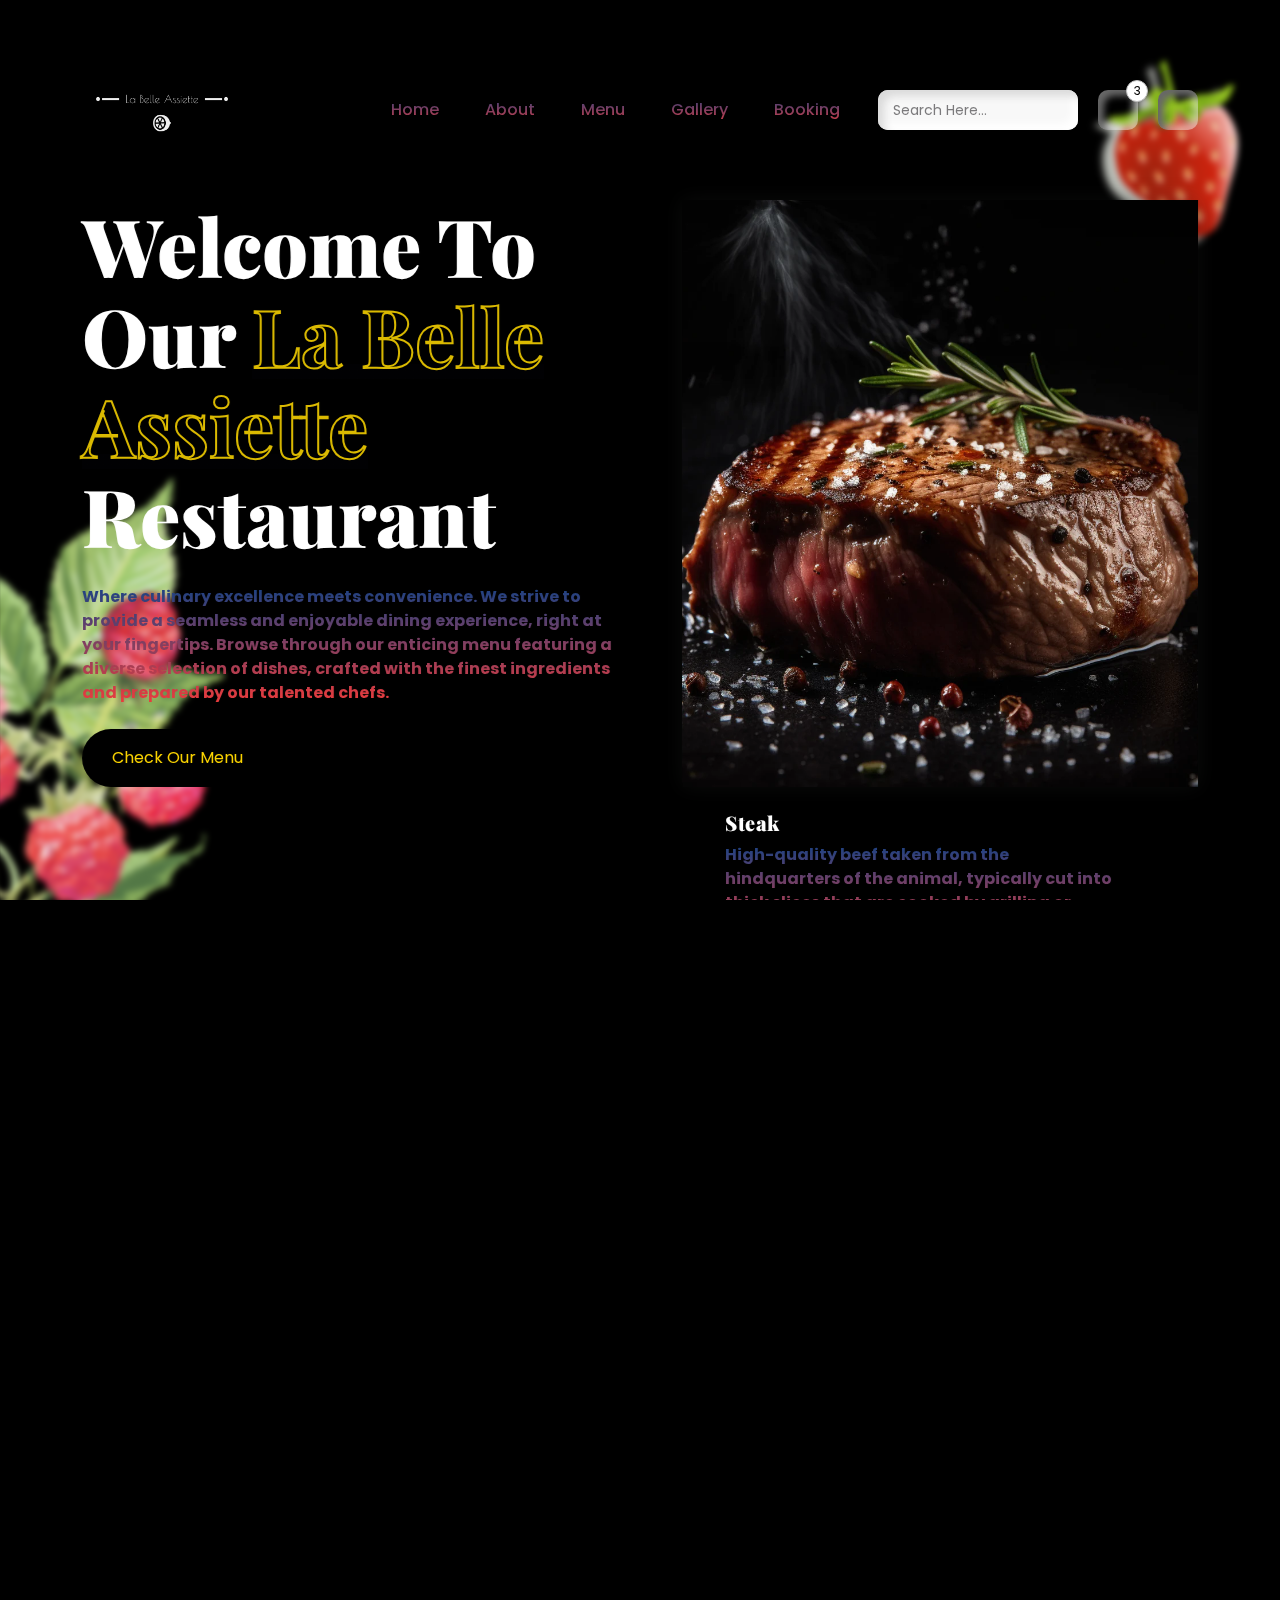
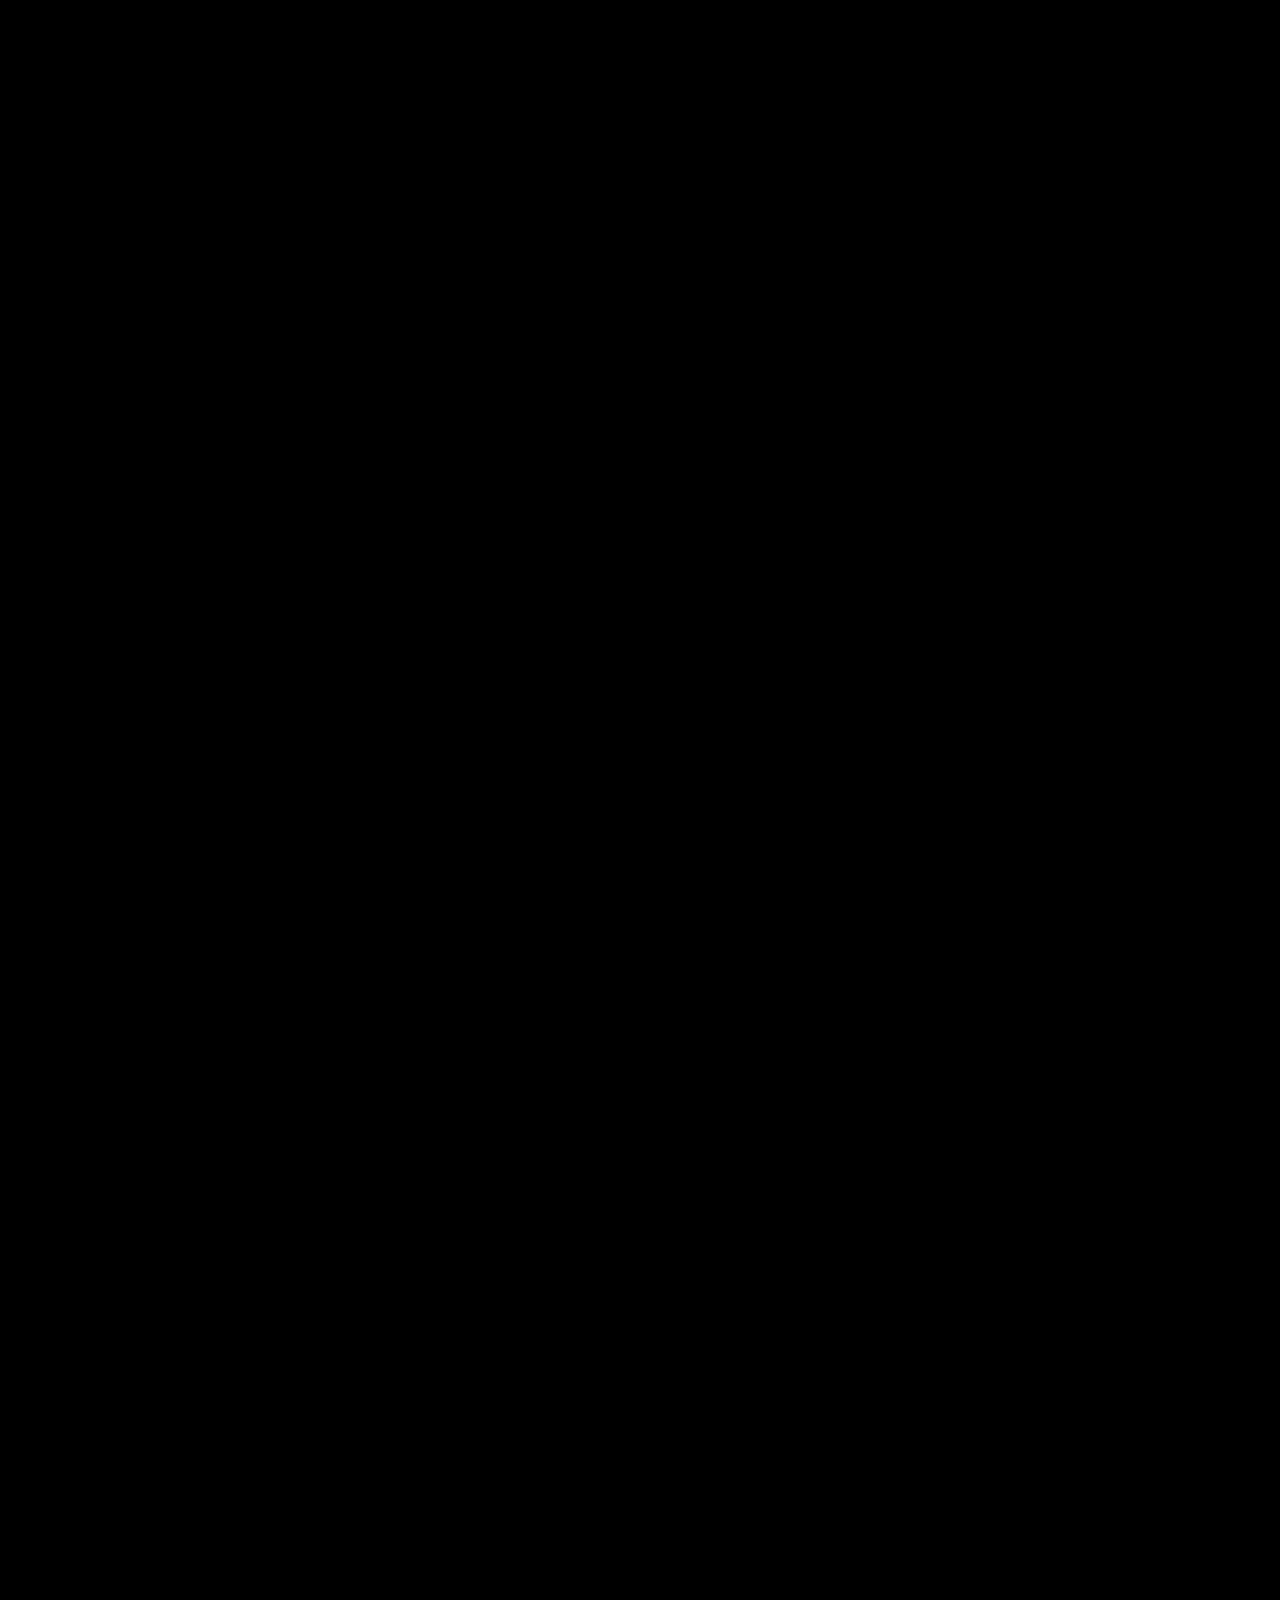
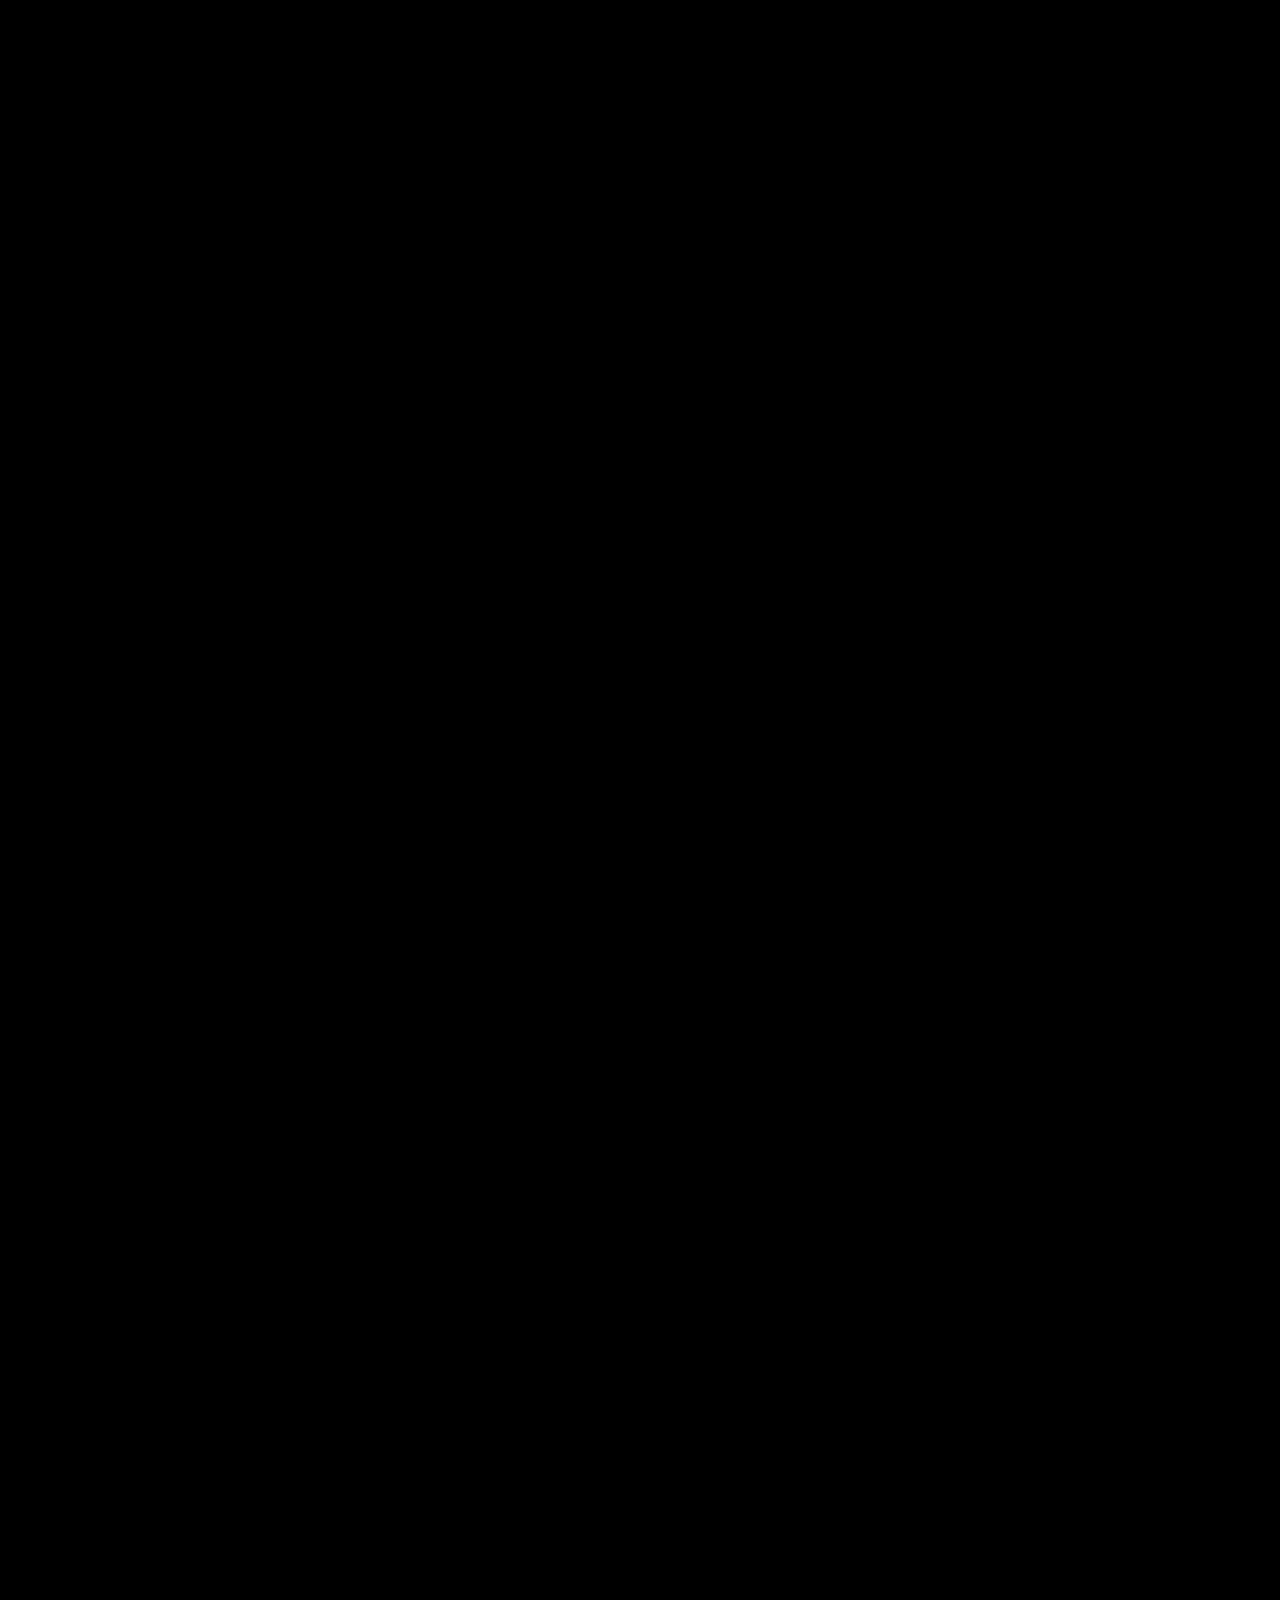
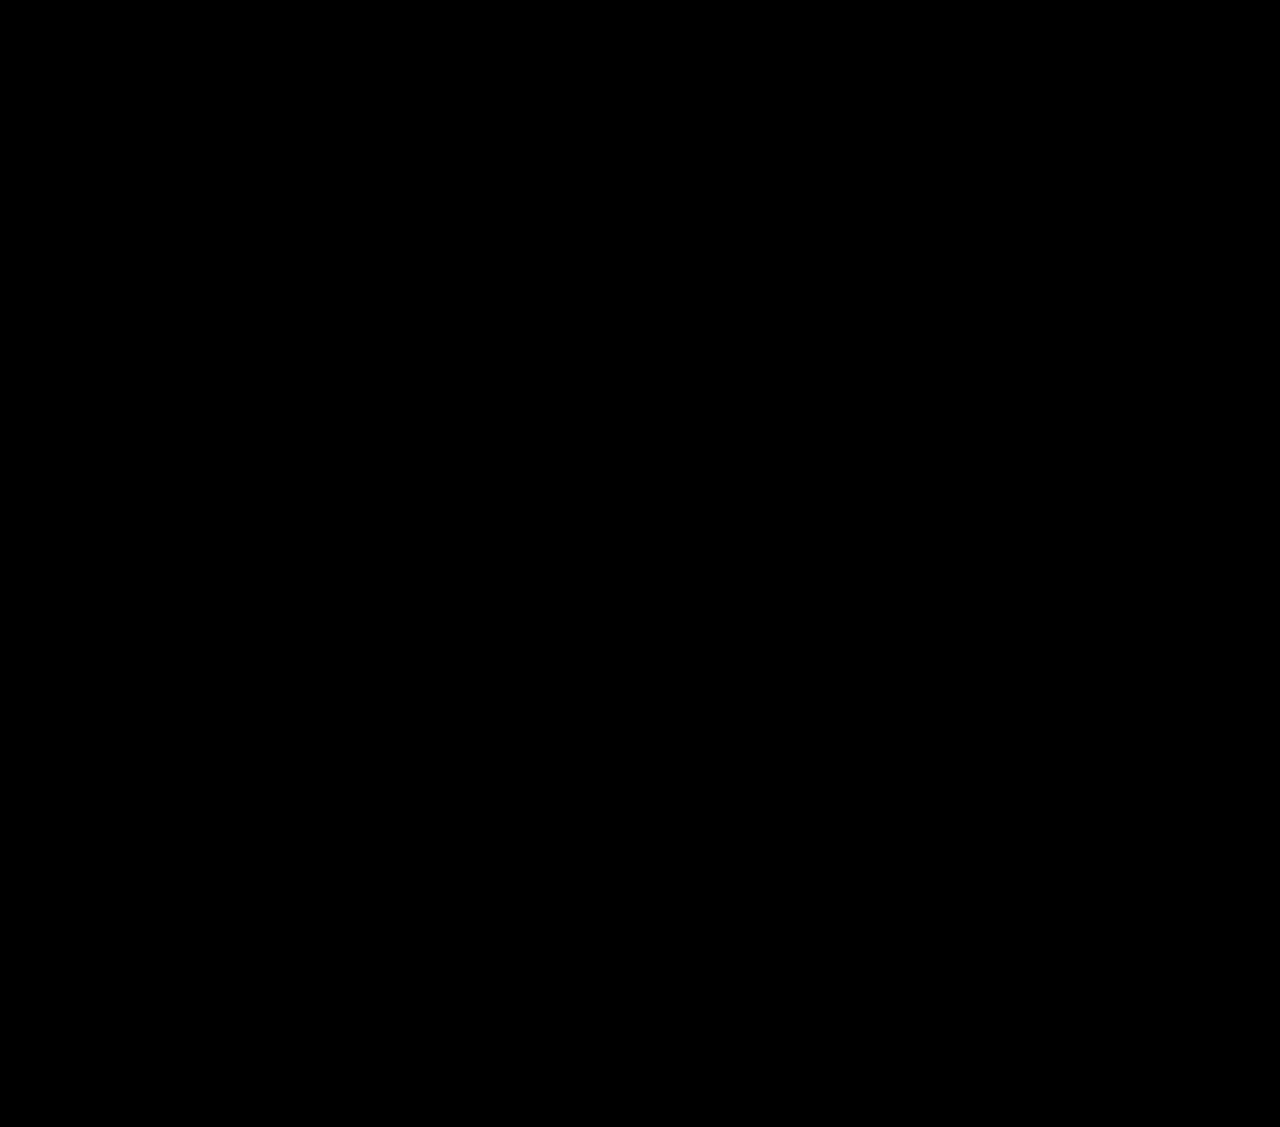
==== index.html @ 3aa47cc9 "Adding project to git." ====
<!DOCTYPE html>
<html lang="en">

<head>
    <meta charset="UTF-8">
    <meta http-equiv="X-UA-Compatible" content="IE=edge">
    <meta name="viewport" content="width=device-width, initial-scale=1.0">
    <title>La Belle Assiette</title>
    <!-- for icons  -->
    <link rel="stylesheet" href="https://unicons.iconscout.com/release/v4.0.0/css/line.css">
    <!-- bootstrap  -->
    <link rel="stylesheet" href="assets/css/bootstrap.min.css">
    <!-- for swiper slider  -->
    <link rel="stylesheet" href="assets/css/swiper-bundle.min.css">

    <!-- fancy box  -->
    <link rel="stylesheet" href="assets/css/jquery.fancybox.min.css">
    <!-- custom css  -->
    <link rel="stylesheet" href="style.css">
</head>

<body class="body-fixed">
    <!-- start of header  -->
    <header class="site-header">
        <div class="container">
            <div class="row">
                <div class="col-lg-2">
                    <div class="header-logo">
                        <a href="index.html">
                            <img src="logo_transparent.png" width="160px" height="160px"  alt="Logo">
                        </a>
                    </div>
                </div>
                <div class="col-lg-10">
                    <div class="main-navigation">
                        <button class="menu-toggle"><span></span><span></span></button>
                        <nav class="header-menu">
                            <ul class="menu food-nav-menu">
                                <li><a href="#home">Home</a></li>
                                <li><a href="#about">About</a></li>
                                <li><a href="#menu">Menu</a></li>
                                <li><a href="#gallery">Gallery</a></li>                                
                                <li><a href="booking.html">Booking</a></li>
                            </ul>
                        </nav>
                        <div class="header-right">
                            <form action="#" class="header-search-form for-des">
                                <input type="search" class="form-input" placeholder="Search Here...">
                                <button type="submit">
                                    <i class="uil uil-search"></i>
                                </button>
                            </form>
                            <a href="javascript:void(0)" class="header-btn header-cart">
                                <i class="uil uil-shopping-bag"></i>
                                <span class="cart-number">3</span>
                            </a>
                            <a href="javascript:void(0)" class="header-btn">
                                <i class="uil uil-user-md"></i>
                            </a>
                        </div>
                    </div>
                </div>
            </div>
        </div>
    </header>
    <!-- header ends  -->

    <div id="viewport">
        <div id="js-scroll-content">
            <section class="main-banner" id="home">
                <div class="js-parallax-scene">
                    <div class="banner-shape-1 w-100" data-depth="0.30">
                        <img src="assets/images/straw.png" alt="">
                    </div>
                    <div class="banner-shape-2 w-100" data-depth="0.25">
                        <img src="assets/images/ras.png" alt="">
                    </div>
                </div>
                <div class="sec-wp">
                    <div class="container">
                        <div class="row">
                            <div class="col-lg-6">
                                <div class="banner-text">
                                    <h1 class="h1-title">
                                        Welcome to our
                                        <span class="highlight">La Belle Assiette</span>
                                        restaurant
                                    </h1>
                                    <p>Where culinary excellence meets convenience. We strive to provide a seamless and enjoyable dining experience, right at your fingertips. Browse through our enticing menu featuring a diverse selection of dishes, crafted with the finest ingredients and prepared by our talented chefs. </p>
                                    <div class="banner-btn mt-4">
                                        <a href="#menu" class="sec-btn">Check our Menu</a>
                                    </div>
                                </div>
                            </div>
                            <div class="col-lg-6">
                                <div class="banner-img-wp">
                                    <div class="banner-img" style="background-image: url(assets/images/Steak-recipe.jpg);">
                                    </div>
                                </div>
                                <div class="banner-img-text mt-4 m-auto">
                                    <h5 class="h5-title">Steak</h5>
                                    <p class="para">High-quality beef taken from the hindquarters of the animal, typically cut into thick slices that are cooked by grilling or frying.</p>
                                </div>
                            </div>
                        </div>
                    </div>
                </div>
            </section>           

            <section class="about-sec section" id="about">
                <div class="container">
                    <div class="row">
                        <div class="col-lg-12">
                            <div class="sec-title text-center mb-5">
                                <p class="sec-sub-title mb-3">About Us</p>
                                <h2 class="h2-title">Discover our <span>restaurant story</span></h2>
                                <div class="sec-title-shape mb-4">
                                    <img src="assets/images/title-shape.svg" alt="">
                                </div>
                                <p>In a bustling city like Pondy, our "La Belle Assiette" restaurant emerged as a culinary gem. With our daring flavors and artistic presentations, dishes became the talk of the town. Word spread rapidly, and soon food lovers from near and far flocked to savor our exquisite creations. Since then our restaurant became a must-visit destination for gastronomes. Our Chefs were firm believers in the power of fresh, seasonal ingredients. We sourced our produce from local farmers' markets, ensuring that only the finest fruits and vegetables graced their kitchen. By prioritizing freshness, we celebrated the vibrant flavors and natural goodness of each ingredient, infusing our dishes with a burst of wholesome goodness. The use of fresh fruits and vegetables became the hallmark of their culinary creations, adding a delightful touch of health and vitality to every plate.</p>
                            </div>
                        </div>
                    </div>
                    <div class="row">
                        <div class="col-lg-8 m-auto">
                            <div class="about-video">
                                <div class="about-video-img" style="background-image: url(assets/images/italian.png);">
                                </div>
                                <div class="play-btn-wp">
                                    <a href="assets/images/vegetables_fruits.mp4" data-fancybox="video" class="play-btn">
                                        <i class="uil uil-play"></i>

                                    </a>
                                    <span class="Recipe">Watch The Recipe</span>
                                </div>
                            </div>
                        </div>
                    </div>
                </div>
            </section>

            <section style="background-image: url(assets/images/menu-bg.png);"
                class="our-menu section bg-dark repeat-img" id="menu">
                <div class="sec-wp">
                    <div class="container">
                        <div class="row">
                            <div class="col-lg-12">
                                <div class="sec-title text-center mb-5">
                                    <p class="sec-sub-title mb-3">our menu</p>
                                    <h2 class="h2-title1">wake up early, <span>eat fresh & healthy</span></h2>
                                    <div class="sec-title-shape mb-4">
                                        <img src="assets/images/title-shape.svg" alt="">
                                    </div>
                                </div>
                            </div>
                        </div>
                        <div class="menu-list-row">
                            <div class="row g-xxl-5 bydefault_show" id="menu-dish">
                                <div class="col-lg-4 col-sm-6 dish-box-wp breakfast" data-cat="breakfast">
                                    <div class="dish-box text-center">
                                        <div class="dist-img">
                                            <img src="assets/images/dish/croque.png" alt="">
                                        </div>
                                        <div class="dish-rating">
                                            4.5
                                            <i class="uil uil-star"></i>
                                        </div>
                                        <div class="dish-title">
                                            <h3 class="h3-title">Croque Madame</h3>
                                            <p>510 calories</p>
                                        </div>
                                        <div class="dish-info">
                                            <ul>
                                                <li>
                                                    <p>Type</p>
                                                    <b>Non Veg</b>
                                                </li>
                                                <li>
                                                    <p>Serves</p>
                                                    <b>1</b>
                                                </li>
                                            </ul>
                                        </div>
                                        <div class="dist-bottom-row">
                                            <ul>
                                                <li>
                                                    <b>Rs. 299</b>
                                                </li>
                                                <li>
                                                    <button class="dish-add-btn">
                                                        <i class="uil uil-plus"></i>
                                                    </button>
                                                </li>
                                            </ul>
                                        </div>
                                    </div>
                                </div>
 
                                
                                <!-- 5  -->
                                <div class="col-lg-4 col-sm-6 dish-box-wp lunch" data-cat="lunch">
                                    <div class="dish-box text-center">
                                        <div class="dist-img">
                                            <img src="assets/images/dish/salad.png" alt="">
                                        </div>
                                        <div class="dish-rating">
                                            4.8
                                            <i class="uil uil-star"></i>
                                        </div>
                                        <div class="dish-title">
                                            <h3 class="h3-title">Salade Niçoise</h3>
                                            <p>12 calories</p>
                                        </div>
                                        <div class="dish-info">
                                            <ul>
                                                <li>
                                                    <p>Type</p>
                                                    <b>Veg</b>
                                                </li>
                                                <li>
                                                    <p>Serves</p>
                                                    <b>1</b>
                                                </li>
                                            </ul>
                                        </div>
                                        <div class="dist-bottom-row">
                                            <ul>
                                                <li>
                                                    <b>Rs. 119</b>
                                                </li>
                                                <li>
                                                    <button class="dish-add-btn">
                                                        <i class="uil uil-plus"></i>
                                                    </button>
                                                </li>
                                            </ul>
                                        </div>
                                    </div>
                                </div>

                                <!-- 7 -->
                                <div class="col-lg-4 col-sm-6 dish-box-wp dinner" data-cat="dinner">
                                    <div class="dish-box text-center">
                                        <div class="dist-img">
                                            <img src="assets/images/dish/chicken.png" alt="">
                                        </div>
                                        <div class="dish-rating">
                                            5.0
                                            <i class="uil uil-star"></i>
                                        </div>
                                        <div class="dish-title">
                                            <h3 class="h3-title">Chicken Confits</h3>
                                            <p>266 calories</p>
                                        </div>
                                        <div class="dish-info">
                                            <ul>
                                                <li>
                                                    <p>Type</p>
                                                    <b>Non Veg</b>
                                                </li>
                                                <li>
                                                    <p>Serves</p>
                                                    <b>3</b>
                                                </li>
                                            </ul>
                                        </div>
                                        <div class="dist-bottom-row">
                                            <ul>
                                                <li>
                                                    <b>Rs. 489</b>
                                                </li>
                                                <li>
                                                    <button class="dish-add-btn">
                                                        <i class="uil uil-plus"></i>
                                                    </button>
                                                </li>
                                            </ul>
                                        </div>
                                    </div>
                                </div>
                            
                            </div>
                        </div>
                    </div>
                </div>
                <div class="banner-btn mt-4 text-center">
                    <a href="food_menu.html" class="sec-btn">Explore More</a>
                </div>
            </section>


            <section class="book-table section bg-light">
                <div class="book-table-shape">
                    <img src="assets/images/table-leaves-shape.png" alt="">
                </div>

                <div class="book-table-shape book-table-shape2">
                    <img src="assets/images/table-leaves-shape.png" alt="">
                </div>

                <div class="sec-wp">
                    <div class="container">
                        <div class="row">
                            <div class="col-lg-12">
                                <div class="sec-title text-center mb-5">
                                    <a href="booking.html" class="sec-btn1">Book Table</a>
                                    <h2 class="h2-title1 mt-3">Opening Table</h2>
                                    <div class="sec-title-shape mb-4">
                                        <img src="assets/images/title-shape.svg" alt="">
                                    </div>
                                </div>
                            </div>
                        </div>

                        <div class="book-table-info">
                            <div class="row align-items-center">
                                <div class="col-lg-4">
                                    <div class="table-title text-center">
                                        <h3 class="h2-title1">Monday to Thrusday</h3>
                                        <p>09:00 Am - 22:00 Pm</p>
                                    </div>
                                </div>
                                <div class="col-lg-4">
                                    <div class="call-now text-center">
                                        <i class="uil uil-phone"></i>
                                        <a href="tel:+91-8667678439">+91 - 8667678439</a>
                                    </div>
                                </div>
                                <div class="col-lg-4">
                                    <div class="table-title text-center">
                                        <h3 class="h2-title1">Friday to Sunday</h3>
                                        <p>11:00 Am to 20:00 Pm</p>
                                    </div>
                                </div>
                            </div>
                        </div>

                        <div class="row" id="gallery">
                            <div class="col-lg-10 m-auto">
                                <div class="book-table-img-slider" id="icon">
                                    <div class="swiper-wrapper">
                                        <a href="assets/images/bt1.jpg" data-fancybox="table-slider"
                                            class="book-table-img back-img swiper-slide"
                                            style="background-image: url(assets/images/bt1.jpg)"></a>
                                        <a href="assets/images/bt2.jpg" data-fancybox="table-slider"
                                            class="book-table-img back-img swiper-slide"
                                            style="background-image: url(assets/images/bt2.jpg)"></a>
                                        <a href="assets/images/bt3.jpg" data-fancybox="table-slider"
                                            class="book-table-img back-img swiper-slide"
                                            style="background-image: url(assets/images/bt3.jpg)"></a>
                                        <a href="assets/images/bt4.jpg" data-fancybox="table-slider"
                                            class="book-table-img back-img swiper-slide"
                                            style="background-image: url(assets/images/bt4.jpg)"></a>
                                        <a href="assets/images/bt1.jpg" data-fancybox="table-slider"
                                            class="book-table-img back-img swiper-slide"
                                            style="background-image: url(assets/images/bt1.jpg)"></a>
                                        <a href="assets/images/bt2.jpg" data-fancybox="table-slider"
                                            class="book-table-img back-img swiper-slide"
                                            style="background-image: url(assets/images/bt2.jpg)"></a>
                                        <a href="assets/images/bt3.jpg" data-fancybox="table-slider"
                                            class="book-table-img back-img swiper-slide"
                                            style="background-image: url(assets/images/bt3.jpg)"></a>
                                        <a href="assets/images/bt4.jpg" data-fancybox="table-slider"
                                            class="book-table-img back-img swiper-slide"
                                            style="background-image: url(assets/images/bt4.jpg)"></a>
                                    </div>

                                    <div class="swiper-button-wp">
                                        <div class="swiper-button-prev swiper-button">
                                            <i class="uil uil-angle-left"></i>
                                        </div>
                                        <div class="swiper-button-next swiper-button">
                                            <i class="uil uil-angle-right"></i>
                                        </div>
                                    </div>
                                    <div class="swiper-pagination"></div>
                                </div>
                            </div>
                        </div>


                    </div>
                </div>

            </section>


            <div class="bg-pattern bg-dark repeat-img"
                style="background-image: url(assets/images/blog-pattern-bg.png);">
                <section class="newsletter-sec section pt-12">
                    <div class="sec-wp">
                        <div class="container">
                            <div class="row">
                                <div class="col-lg-8 m-auto">
                                    <div class="newsletter-box text-center back-img white-text"
                                        style="background-image: url(assets/images/news.jpg);">
                                        <div class="bg-overlay dark-overlay"></div>
                                        <div class="sec-wp">
                                            <div class="newsletter-box-text">
                                                <h2 class="h2-title1">Subscribe Our Newsletter</h2>                                                
                                            </div>
                                            <form action="#" class="newsletter-form">
                                                <input type="email" class="form-input"
                                                    placeholder="Enter your Email Here" required>
                                                <button type="submit" class="sec-btn">SUBMIT</button>
                                            </form>
                                        </div>
                                    </div>
                                </div>
                            </div>
                        </div>
                    </div>
                </section>
            </div>

            <!-- footer starts  -->
            <footer class="site-footer" id="contact">
                <div class="top-footer section">
                    <div class="sec-wp">
                        <div class="container">
                            <div class="row align-items-center">
                                <div class="col-lg-4">
                                    <div class="footer-info">
                                        <div class="footer-logo">
                                            <a href="index.html">
                                                <img src="logo_transparent.png" height="240px" width="240px" alt="">
                                            </a>
                                            <ul class="social-icon1">
                                                <li class="social">
                                                    <a href="#">
                                                        <i class="uil uil-facebook-f"></i>
                                                    </a>
                                                </li>
                                                <li class="social">
                                                    <a href="#">
                                                        <i class="uil uil-instagram"></i>
                                                    </a>
                                                </li>
                                                <li class="social">
                                                    <a href="#">
                                                        <i class="uil uil-github-alt"></i>
                                                    </a>
                                                </li>
                                                <li class="social">
                                                    <a href="#">
                                                        <i class="uil uil-youtube"></i>
                                                    </a>
                                                </li>
                                            </ul>
                                        </div>
                                    </div>
                                </div>
                                <div class="col-lg-8">
                                    <div class="footer-flex-box">
                                        <div class="footer-table-info">
                                            <h3 class="h3-title">Open Hours</h3>
                                            <ul>
                                                <li class="h2-title1"><i class="uil uil-clock"></i> Mon-Thurs : 09:00 AM - 22:00 PM</li>
                                                <li class="h2-title1"><i class="uil uil-clock"></i> Fri-Sun : 11:00 AM - 20:00 PM</li>
                                            </ul>
                                        </div>
                                        <div class="footer-menu food-nav-menu">
                                            <h3 class="h3-title">Links</h3>
                                            <ul class="column-2">
                                                <li>
                                                    <a href="#home"  class="footer-active-menu">Home</a>
                                                </li>
                                                <li><a href="#about">About</a></li>
                                                <li><a href="food_menu.html">Menu</a></li>
                                                <li><a href="#gallery">Gallery</a></li>
                                                <li><a href="booking.html">Booking</a></li>
                                            </ul>
                                        </div>
                                        <div class="footer-menu">
                                            <h3 class="h3-title">Company</h3>
                                            <ul>
                                                <li><a href="#">Terms & Conditions</a></li>
                                                <li><a href="#">Privacy Policy</a></li>
                                                <li><a href="#">Cookie Policy</a></li>
                                            </ul>
                                        </div>
                                    </div>
                                </div>
                            </div>
                        </div>
                    </div>
                </div>
                <div class="bottom-footer">
                    <div class="container">
                        <div class="row">
                            <div class="col-lg-12 text-center">
                                <div class="copyright-text">
                                    <p>Copyright &copy; 2023 <span class="name">James_Udy. </span>All Rights Reserved.
                                    </p>
                                </div>
                            </div>
                        </div>
                        <button class="scrolltop"><i class="uil uil-angle-up"></i></button>
                    </div>
                </div>
            </footer>
        </div>
    </div>

    
            <!-- jquery  -->
            <script src="assets/js/jquery-3.5.1.min.js"></script>
            <!-- bootstrap -->
            <script src="assets/js/bootstrap.min.js"></script>
            <script src="assets/js/popper.min.js"></script>
    
            <!-- fontawesome  -->
            <script src="assets/js/font-awesome.min.js"></script>
    
            <!-- swiper slider  -->
            <script src="assets/js/swiper-bundle.min.js"></script>
    
            <!-- mixitup -- filter  -->
            <script src="assets/js/jquery.mixitup.min.js"></script>
    
            <!-- fancy box  -->
            <script src="assets/js/jquery.fancybox.min.js"></script>
    
            <!-- parallax  -->
            <script src="assets/js/parallax.min.js"></script>
    
            <!-- gsap  -->
            <script src="assets/js/gsap.min.js"></script>
    
            <!-- scroll trigger  -->
            <script src="assets/js/ScrollTrigger.min.js"></script>
            <!-- scroll to plugin  -->
            <script src="assets/js/ScrollToPlugin.min.js"></script>
            <!-- rellax  -->
            <!-- <script src="assets/js/rellax.min.js"></script> -->
            <!-- <script src="assets/js/rellax-custom.js"></script> -->
            <!-- smooth scroll  -->
            <script src="assets/js/smooth-scroll.js"></script>
            <!-- custom js  -->
            <script src="main.js"></script>

</body>

</html>
---- style.css ----
@import url('https://fonts.googleapis.com/css2?family=Playfair+Display:ital,wght@0,400;0,500;0,600;0,700;0,800;0,900;1,400;1,500;1,600;1,700;1,800;1,900&family=Poppins:ital,wght@0,100;0,200;0,300;0,400;0,500;0,600;0,700;0,800;1,100;1,200;1,300;1,400;1,500;1,600;1,700&display=swap');
/* font-family: 'Playfair Display', serif;
font-family: 'Poppins', sans-serif; */

body {
    font-family: 'Poppins', sans-serif;
    text-rendering: optimizeLegibility !important;
    background: black;
}

.body-fixed {
    position: fixed;
    width: 100%;
    height: 100vh;
    top: auto;
    left: auto;
}

body, html {
    overflow-x: hidden;
}

img {
    max-width: 100%;
}

.logo-img{
    object-fit: contain;
}

.site-header {
    position: fixed;
    padding: 30px 0;
    display: flex;
    align-items: center;
    top: 0;
    left: 0;
    width: 100%;
    z-index: 99;
    transition: 0.5s;
    border-bottom: 1px solid transparent;
}

.site-header.sticky_head {
    background: rgba(63, 63, 63, 0.374);
    padding: 20px 0;
    border-color: rgba(63, 63, 63);
    backdrop-filter: blur(25px);
}

.main-navigation {
    display: flex;
    width: 100%;
    height: 100%;
    justify-content: flex-end;
    align-items: center;
}

.main-navigation .menu li {
    display: inline-block;
    position: relative;
    margin: 0 6px;
}

.main-navigation .menu li:first-child {
    margin-left: 0;
}

.main-navigation .menu li:last-child {
    margin-right: 0;
}

.main-navigation .menu li:hover>ul, .main-navigation .menu li.focus>ul {
    opacity: 1;
    margin-top: 6px;
    visibility: visible;
}

a {
    background-color: transparent;
    text-decoration: none !important;
    outline: none !important;
}

ul {
    list-style: none;
    margin: 0;
    padding: 0;
}

.main-navigation .menu ul a {
    width: 200px;
}

.main-navigation .menu li:hover>ul, .main-navigation .menu li.focus>ul {
    left: auto;
}

.main-navigation .menu li a {
    display: flex;
    transition: 0.3s;
    position: relative;
    justify-content: center;
    align-items: center;
    background: -webkit-linear-gradient(#184285,#ef3b3b);
    -webkit-background-clip: text;
    -webkit-text-fill-color:transparent;
    text-transform: capitalize;
    font-weight: 500;
    padding: 5px 18px;
    border-radius: 30px;
}

.main-navigation .menu li a:hover, .main-navigation .menu li .active-menu, .main-navigation .menu .sub-menu li .active-sub-menu {
    font-weight: bold;
    box-shadow: 0 0.5em 0.5em -0.4em gold;
    transform: translateY(-0.25em);
}

.highlight {
    font-weight: 700;
    color: transparent;
    -webkit-text-stroke: 2px rgb(219, 186, 1);
}

.header-right {
    margin-left: 40px;
    display: flex;
    flex-wrap: wrap;
    align-items: center;
}

.header-btn {
    width: 40px;
    height: 40px;
    display: inline-flex;
    justify-content: center;
    border-radius: 10px;
    position: relative;
    margin-left: 20px;
    transition: 0.3s;
    box-shadow: inset 6px 6px 7px #686868, inset -6px -6px 7px #ffffff74;
    align-items: center;
}

.cart-number {
    position: absolute;
    top: -10px;
    right: -10px;
    width: 22px;
    height: 22px;
    display: flex;
    justify-content: center;
    align-items: center;
    border-radius: 50%;
    background: #ffffff;
    font-size: 12px;
    border: 1px solid #bfbfbf;
    color: #000000;
}

.header-btn:hover {
    background: linear-gradient(145deg, #dcdcdc, #ffffff);
    box-shadow: 20px 20px 60px #cfcfd0, -20px -20px 60px #ffffff;
}

.header-search-form {
    position: relative;
}

.for-des {
    display: block !important;
}

.header-search-form button {
    background: transparent;
    border: none;
    padding: 0;
    position: absolute;
    right: 0;
    top: 50%;
    transform: translate(0, -50%);
    width: 48px;
    height: 100%;
    opacity: 0.5;
}

.header-search-form .form-input {
    font-size: 14px;
    padding-right: 40px;
    width: 200px;
    height: 40px;
}

.form-input::placeholder {
    color: rgba(70 69 71 / 0.7);
}

.form-input {
    width: 100%;
    height: 50px;
    outline: none !important;
    padding: 10px 15px;
    color: #0d0d25;
    -webkit-appearance: none;
    border-radius: 10px;
    border: none;
    background: #f8f8f8;
    box-shadow: inset 6px 6px 8px #dadada, inset -6px -6px 8px #ffffff;
}

* {
    -webkit-tap-highlight-color: transparent;
}

.uil {
    background: -webkit-linear-gradient(#184f85,#bfef3b);
    -webkit-background-clip: text;
    -webkit-text-fill-color: transparent;
}

@media screen and (min-width: 992px) {
    .menu-toggle {
        display: none;
    }
}

@media (min-width: 1500px) {
    .container {
        max-width: 1368px;
    }
}

@media (min-width: 2100px) {
    .container {
        max-width: 1400px;
    }
    p, body, button, input {
        font-size: 18px;
        line-height: 32px;
    }
}

@media (max-width: 1399px) {
    .header-right {
        margin-left: 20px;
    }
    .main-navigation .menu li {
        margin: 0 3px;
    }
}

@media (max-width: 1199px) {
    .header-btn {
        margin-left: 10px;
    }
    .header-right {
        margin-left: 10px;
    }
    .main-navigation .menu li {
        margin: 0;
    }
    .main-navigation .menu li a {
        padding: 4px 15px;
        font-size: 15px;
    }
    .header-search-form .form-input {
        width: 170px;
    }
}

@media (max-width: 991px) {
    .section {
        padding-top: 85px;
        padding-bottom: 85px;
    }
    .for-des {
        display: none !important;
    }
    .for-mob {
        display: block !important;
    }
    .site-header .container {
        max-width: 100%;
        padding: 0;
        height: 100%;
    }
    .site-header .container .row {
        margin: 0;
        height: 100%;
    }
    .site-header .container .row .col-lg-2 {
        width: auto;
        padding: 0;
        height: 100%;
        position: absolute;
        top: 0;
        left: 30px;
        z-index: 2;
        display: flex;
        align-items: center;
    }
    .menu-toggle {
        position: absolute;
        top: 50%;
        right: 30px;
        border: none;
        outline: none !important;
        background: transparent;
        width: 40px;
        height: 40px;
        transform: translate(0, -50%);
        z-index: 100;
        
        border-radius: 10px;
        padding: 0 8px;
    }
    .menu-toggle span {
        display: block;
        width: 100%;
        height: 4px;
        background: linear-gradient(rgb(255, 119, 0),rgb(149, 0, 255));
        margin-bottom: 5px;
        transition: 0.3s;
        border-radius: 5px;
        position: relative;
        box-shadow: inset 6px 6px 7px #dadada, -6px -6px 10px #ffffff;
    }
    .menu-toggle span:last-child {
        margin: 0;
    }
    .toggled .menu-toggle span:nth-child(1) {
        transform: rotate(45deg);
        top: 5px;
    }
    .toggled .menu-toggle span:nth-child(2) {
        transform: rotate(-45deg);
        top: -4px;
    }
    .toggled .menu-toggle span:nth-child(3) {
        opacity: 0;
        height: 0;
    }
    .toggled .header-menu {
        transform: translateY(0);
    }
    .header-menu {
        height: 100vh;
        position: absolute;
        top: 0;
        left: 0;
        width: 100%;
        padding-top: max(9vh, 30px);
        padding-left: max(6vh, 30px);
        z-index: 99;
        transition: 1s cubic-bezier(0.165, 0.84, 0.44, 1);
        overflow-y: auto;
        transform: translateY(-100%);
        background-image: url(assets/images/blog-pattern-bg.png);
        background-position: center;
        background-color: black;
        text-align: center;
    }
    .main-navigation .menu li {
        display: block;
        float: none;
        margin: 0;
        margin-bottom: max(20px, 4vh);
    }
    .main-navigation .menu li a {
        display: inline-block;
        font-size: max(16px, 2vh);
    }
    .main-navigation .menu .sub-menu {
        max-width: 220px;
        opacity: 1;
        visibility: visible;
        display: none;
    }
    .main-navigation .menu .sub-menu li {
        margin-bottom: 5px;
    }
    .main-navigation .menu li:last-child {
        margin: 0;
    }
    .main-navigation .menu .sub-menu li a {
        color: #ff8243;
    }
    .header-btn.header-cart {
        display: none;
    }
    .header-btn {
        margin: 0;
        margin-right: 70px;
    }
    .site-header {
        padding: 20px 0;
        box-shadow: 0px 10px 55px #d4d4d4;
    }
    .site-header.sticky_head, .site-header {
        background: transparent;
    }
    body {
        height: auto !important;
    }
}

@media (max-width: 575px) {
    .container, .container-fluid {
        padding: 0 30px;
    }
}

@media (max-width: 400px) {
    .container, .container-fluid {
        padding: 0 15px;
    }
    .header-btn {
        margin-right: 56px;
    }
    .menu-toggle {
        right: 15px;
    }
    .site-header .container .row .col-lg-2 {
        left: 15px;
    }
}

/* ************************** */

@media screen and (min-width: 992px) {
    #viewport {
        overflow: hidden;
        position: fixed;
        height: 100%;
        width: 100%;
        top: 0;
        left: 0;
        bottom: 0;
        right: 0;
    }
    #js-scroll-content {
        position: absolute;
        overflow: hidden;
        width: 100%;
        top: 0;
        left: 0;
    }
}

@media (max-width: 991px) {
    #js-scroll-content {
        transform: unset !important;
    }
}

.main-banner {
    padding: 200px 0 300px;
    min-height: 100vh;
    position: relative;
}

.js-parallax-scene {
    position: absolute;
    top: 0;
    left: 0;
    width: 100%;
    height: 100%;
}

.banner-img-wp {
    width: 100%;
    height: 100%;
    padding-left: 30px;
}

.banner-img {
    width: 100%;
    height: 100%;
    background-size: cover;
    background-position: center;
    animation: biani 4.5s linear infinite alternate;
    box-shadow: 0 0px 20px rgba(36, 39, 37, 0.3);
}

@keyframes biani {
    0% {
        border-radius: 48% 52% 57% 43% / 34% 44% 56% 66%;
    }
    25% {
        border-radius: 62% 38% 64% 36% / 34% 55% 45% 66%;
    }
    50% {
        border-radius: 43% 57% 51% 49% / 33% 42% 58% 67%;
    }
    100% {
        border-radius: 40% 60% 43% 57% / 52% 32% 68% 48%;
    }
}

.banner-img-text .h5-title {
    text-transform: capitalize;
    letter-spacing: 0.5px;
}

.banner-img-text {
    max-width: 400px;
}

.banner-shape-1 img {
    position: absolute;
    left: 85%;
    top: 60px;
    max-width: 150px;
    pointer-events: none;
    filter: blur(3px);
}

.banner-shape-2 {
    top: auto !important;
    bottom: 0;
}

.banner-shape-2 img {
    position: absolute;
    bottom: 0;
    right: 82% !important;
    max-width: 410px;
    pointer-events: none;
    filter: blur(3px);
}

.sec-wp {
    position: relative;
    z-index: 4;
}

.h1-title {
    font-size: 90px;
    line-height: 108px;
    text-transform: capitalize;
    margin-bottom: 25px;
    font-weight: 900;
}

.h1-title span {
    color: transparent;
    background-image: linear-gradient(0deg, rgb(13 13 37 /8%), rgb(13 13 37 /8%));
    background-size: 100% 15px;
    background-position: 0 90%;
    background-repeat: no-repeat;
    display: inline;
    transition: 0.8s cubic-bezier(0.22, 0.78, 0.45, 1.02);
}

h1, h2, h3, h4, h5, h6 {
    color: white;
    font-family: 'Playfair Display', serif;
    font-weight: 900;
}

p {
    font-size: 16px;
    font-weight: bold;
    background: -webkit-linear-gradient(#184285,#ef3b3b);
    -webkit-background-clip: text;
    -webkit-text-fill-color: transparent;
}

.sec-btn {
    min-width: 120px;
    min-height: 58px;
    background: black;

    display: inline-flex;
    justify-content: center;
    align-items: center;
    border-radius: 30px;
    color: gold;
    text-transform: capitalize;
    text-align: center;
    border: none;
    cursor: pointer;
    outline: none !important;
    transition: 0.8s cubic-bezier(0.22, 0.78, 0.45, 1.02);
    overflow: hidden;
    position: relative;
    z-index: 2;
    padding: 6px 30px;
}

.sec-btn:hover {
    background-color: black;
    color: white;
    font-weight: bold;
    box-shadow: 0 0.5em 0.5em -0.4em gold;
    transform: translateY(-0.25em);
}

.sec-btn1 {
    min-width: 120px;
    min-height: 58px;
    background: transparent;
    border-radius: 30px;
    font-size:  large;
    background: -webkit-linear-gradient(#fd0202, #333333);
    -webkit-background-clip: text;
    -webkit-text-fill-color: transparent;
    text-transform: capitalize;
    text-align: center;
    border: none;
    cursor: pointer;
    outline: none !important;
    transition: 0.8s cubic-bezier(0.22, 0.78, 0.45, 1.02);
    overflow: hidden;
    position: relative;
    z-index: 2;
    padding: 6px 30px;
    box-shadow: 9px 9px 12px #c410b8, -9px -9px 12px #08cff3;
}

.sec-btn1:hover {
    font-weight:600;    
    box-shadow: 0 0.5em 0.5em -0.4em gold;
    transform: translateY(-0.25em);
}



/* ******************** */

.section {
    padding-top: 100px;
    padding-bottom: 100px;
    position: relative;
}

.sec-sub-title {
    text-transform: uppercase;
    display: inline-block;
    font-size: 16px;
    background: -webkit-linear-gradient(#ff0000, #ee09e2);
    -webkit-background-clip: text;
    -webkit-text-fill-color: transparent;
    box-shadow: 9px 9px 12px #e4e4e4, -9px -9px 12px #ffffff;
    padding: 3px 20px;
    border-radius: 60px;
}

.h2-title {
    font-size: 46px;
    line-height: 56px;
    margin-bottom: 15px;
    text-transform: capitalize;
    position: relative;
}

.h2-title span, .h3-title span, .h4-title span, .h5-title span, .sub-title span {
    display: block;
}

.about-video-img {
    position: relative;
    overflow: hidden;
    width: 100%;
    height: 55vh;
    min-height: 400px;
    background-size: cover;
    background-position: center;
    border-radius: 40px;
    box-shadow: 0 0 20px rgb(36 39 37 / 30%);
    display: flex;
    align-items: center;
    justify-content: center;
}

.play-btn {
    width: 90px;
    height: 90px;
    background: -webkit-linear-gradient(#fd0202, #010df897);
    border-radius: 50%;
    display: inline-flex;
    align-items: center;
    justify-content: center;
    transition: 0.5s;
    vertical-align: middle;
    position: relative;
    z-index: 2;
    padding-left: 4px;
    padding-top: 4px;
    font-size: 40px;
}

.play-btn:hover {
    box-shadow: inset 9px 9px 12px #2424243a, inset -9px -9px 12px #000000c2;
}

.play-btn-wp {
    text-align: center;
    margin-top: 40px;
    display: flex;
    justify-content: center;
    align-items: center;
}

.play-btn-wp span {
    margin-left: 20px;
    font-size: 20px;
    font-weight: bold;
    color: #bfbfbf;
}

.Recipe{
    font-size: 24px;
  background: -webkit-linear-gradient(#fd0000, #59007d);
  -webkit-background-clip: text;
  -webkit-text-fill-color: transparent;
}

/* ****** scrollbar design ******** */

::-webkit-scrollbar {
    width: 5px;
}

::-webkit-scrollbar-track {
    background-color: #bfbfbf;
}

::-webkit-scrollbar-thumb {
    background: gold;
    border-radius: 10px;
}

::-webkit-scrollbar-thumb:hover {
    background: gold;
}

/* **************** */

.h2-title1{
    background: -webkit-linear-gradient(#fd0000, #59007d);
    -webkit-background-clip: text;
    -webkit-text-fill-color: transparent;
}

.repeat-img {
    background-size: contain;
    background-repeat: repeat;
}

.menu-tab-wp {
    margin-bottom: 80px;
}

.menu-tab ul {
    padding: 10px;
    display: inline-block;
    border-radius: 60px;
    background: linear-gradient(145deg, #ffa805, #fc01d2);
    position: relative;
    z-index: 2;
}

.menu-tab ul li, .menu-tab ul .filter-active {
    display: inline-flex;
    text-transform: capitalize;
    font-size: 18px;
    line-height: normal;
    cursor: pointer;
    padding: 10px 26px;
    border-radius: 30px;
    transition: 0.3s;
    justify-content: center;
    align-items: center;
}

.filter-active {
    position: absolute;
    left: 0;
    top: 12px;
    min-height: 50px;
    z-index: -1;
}

.menu-tab ul li img {
    margin-right: 10px;
    position: relative;
    top: 1px;
}

.menu-tab ul .filter-active {
    color: #ffffff;
    background: linear-gradient(145deg, #6f00ff8d, #f5ff33a1);
}

.menu-list-row .bydefault_show .dish-box-wp {
    display: inline-block !important;
}

.dish-box-wp {
    display: none;
}

.dish-box {
    border-radius: 30px;
    background: linear-gradient(145deg, #ececec, #ffffff);
    display: flow-root;
    padding: 0 30px 40px;
    padding-top: 0;
    margin: 130px 0 30px;
    transition: 0.8s cubic-bezier(0.22, 0.78, 0.45, 1.02);
}

.dish-box:hover {
    transform: scale(1.03);
}

.dist-img {
    margin-top: -130px;
    margin-bottom: 30px;
}

.dist-img img {
    border-radius: 50%;
    overflow: hidden;
}

.dish-rating {
    font-size: 20px;
    margin-bottom: 15px;
}

.dish-title {
    padding: 0 30px;
}

.dish-title .h3-title {
    text-transform: capitalize;
    margin-bottom: 5px;
    font-family: 'Playfair Display', serif;
    font-weight: bold;
    color: #0d0d25;
    transition: 0.3s;
    min-height: 76px;
    display: -webkit-box;
    -webkit-line-clamp: 2;
    -webkit-box-orient: vertical;
    overflow: hidden;
    font-weight: 900;
}

.dish-title p {
    color: #bfbfbf;
}

.dish-info ul, .dist-bottom-row ul {
    display: flex;
    justify-content: space-between;
    text-align: left;
}

.dish-info ul li {
    display: inline-block;
    flex: 1;
}

.dish-info ul li:last-child {
    text-align: right;
    border-left: 2px solid rgb(204 204 204 / 30%);
}

.dist-bottom-row ul li:last-child {
    text-align: right;
}

.dish-info ul li p {
    font-size: 18px;
    text-transform: capitalize;
    margin-bottom: 2px;
    font-weight: 300;
}

.dish-info ul li b {
    font-weight: 600;
}

.dish-info, .dist-bottom-row {
    padding: 0 30px;
}

.dish-info {
    border-bottom: 2px solid rgb(204 204 204 / 30%);
    margin: 30px 0 30px;
    padding-bottom: 30px;
}

.dist-bottom-row ul li {
    display: flex;
    align-items: center;
}

.dist-bottom-row ul li b {
    font-size: 30px;
}

.dish-add-btn {
    width: 40px;
    height: 40px;
    border: none;
    border-radius: 10px;
    color: #ffffff;
    transition: 0.3s;
    background: linear-gradient(145deg, #ffc954, #ffbc00);
    box-shadow: inset 4px 4px 8px #d6a029, inset -4px -4px 8px #ffd837;
}

.dish-add-btn i {
    color: #ffffff;
    font-size: 22px;
}

.dish-add-btn:hover {
    background: linear-gradient(145deg, #e3a92b, #ffc933);
}

.menu-para{
    font-size: larger;

}

/* ************ */

.xxl-title {
    text-transform: capitalize;
    font-size: 52px;
    line-height: 72px;
    margin-bottom: 30px;
}

/* ****************** */

.book-table {
    overflow: hidden;
}

.book-table-shape img {
    position: absolute;
    top: -10px;
    right: 73%;
    width: 540px;
}

.book-table-shape.book-table-shape2 img {
    left: 74%;
    transform: scale(-1, 1);
}

.book-table-info {
    margin: 30px 0 20px;
}

.table-title {
    text-transform: capitalize;
    margin-bottom: 20px;
    letter-spacing: 1px;
}

.table-title p {
    font-size: 20px;
    line-height: 30px;
    margin: 0;
}

.call-now {
    border-left: 3px dotted rgb(13 13 37 /50%);
    border-right: 3px dotted rgb(13 13 37 /50%);
    padding: 15px 0;
}

.call-now i {
    width: 80px;
    height: 80px;
    display: flex;
    justify-content: center;
    align-items: center;
    border-radius: 50%;
    font-size: 26px;
    margin: 0 auto;
    margin-bottom: 25px;
    background: #f3f3f5;
    box-shadow: 9px 9px 12px #b2b2b3, -9px -9px 12px #ffffff;
    color: #ff8243;
}

.call-now a {
    font-size: 32px;
    font-weight: 500;
    color: #0d0d25;
    transition: 0.8s cubic-bezier(0.22, 0.78, 0.45, 1.02);
}

.call-now a:hover, .contact-info a:hover {
    color: #fcbc30;
}

.booking{
    padding-top: 2.4rem;
    padding-bottom: 2.4rem;
}

.form-input1::placeholder {
    background: -webkit-linear-gradient(#f409c1, #0fe1ad);
    font-weight:bold;
    -webkit-background-clip: text;
    -webkit-text-fill-color: transparent;
}

.form-input1 {
    width: 100%;
    height: 50px;
    outline: none !important;
    padding: 10px 15px;
    color: #0d0d25;
    -webkit-appearance: none;
    border-radius: 10px;
    border: none;
    background: #f8f8f8;
    box-shadow: inset 6px 6px 8px rgba(211, 19, 211, 0.648), inset -6px -6px 8px rgba(11, 147, 111, 0.582);
}

.form-input2 {
    width: 25%;
    height: 50px;
    outline: none !important;
    padding: 10px 15px;
    color: #0d0d25;
    -webkit-appearance: none;
    border-radius: 10px;
    border: none;
    background: #f8f8f8;
    box-shadow: inset 6px 6px 8px rgba(211, 19, 211, 0.648), inset -6px -6px 8px rgba(11, 147, 111, 0.582);
}

.form{
    display: flex;
    flex-direction: row;
    justify-content: center;
}

.form-details{
    display: flex;
    flex-direction: row;
}

.input-form{
    padding-top: 1.6rem;
    padding-left: 1.6rem;
    padding-right: 1.6rem;
    display: flex;
    flex-direction: column;
}

.people{
    padding-left:1.6rem;
    padding-top: 1.6rem;
    padding-bottom: 1.6rem;
}

.time{
    padding-left: 1.6rem;
    padding-bottom: 1.6rem;
}

.reserve{
    display: flex;
    flex-direction: row;
    justify-content: center;
}

#gallery {
    padding-top: 120px;
}

.book-table-img {
    height: 70vh;
    min-height: 500px;
    border-radius: 30px;
}

.back-img {
    background-position: center;
    background-size: cover;
}

.swiper-button-next::after, .swiper-button-prev::after {
    display: none;
}

.swiper-button-wp {
    position: relative;
    margin-top: 60px;
    display: flex;
    justify-content: space-between;
    height: 60px;
    align-items: center;
}

.swiper-button-next, .swiper-button-prev {
    position: unset;
    width: 60px;
    height: 60px;
    display: inline-flex;
    font-size: 30px;
    border-radius: 50%;
    overflow: hidden;
    margin: 0;
    color: #0d0d25;
    background: #ffffff;
    box-shadow: 20px 20px 60px #d4d4d4, -20px -20px 60px #ffffff;
    
    padding-top: 1px;
    padding-right: 2px;
    transition: 0.3s;
}

.swiper-button-next {
    box-shadow: 20px 20px 60px #d4d4d4, -20px -20px 60px #ffffff;
    padding-left: 3px;
}

.swiper-button-prev:hover {
    box-shadow: -20px 20px 60px #0cc1ee, 20px -20px 60px #da0bec;
    color: #fcbc30;
}

.swiper-button-next:hover {
    box-shadow: -20px 20px 60px #da0bec, 20px -20px 60px #0cc1ee;
    color: #fcbc30;
}

.swiper-pagination {
    padding: 10px 20px;
    display: inline-block;
    border-radius: 60px;
    background: linear-gradient(145deg, #ececec, #ffffff);
    box-shadow: 25px 28px 55px #d4d4d4, -28px -28px 55px #ffffff;
    max-width: fit-content;
    left: 50% !important;
    transform: translate(-50%, 0);
    bottom: 0 !important;
    color: #000;
}

.swiper-pagination-bullet {
    width: 10px;
    height: 10px;
    margin: 0px 10px !important;
    border-radius: 10px;
    transition: 0.8s cubic-bezier(0.22, 0.78, 0.45, 1.02);
}

.swiper-pagination-bullet-active {
    background: linear-gradient(red,rgb(216, 130, 238));
    width: 30px;
}

/* *************** */

/* ************************ */

.newsletter-box {
    padding: 60px;
    border-radius: 30px;
    position: relative;
    overflow: hidden;
}

.newsletter-form {
    margin-top: 20px;
    position: relative;
}

.newsletter-form button {
    position: absolute;
    right: 6px;
    top: 50%;
    transform: translate(0, -50%);
}

.newsletter-form .form-input {
    height: 68px;
    border-radius: 60px;
    padding: 0 150px 0 40px;
    background: linear-gradient(-145deg, #e4e4e4, #f9f9f9);
}

.newsletter-box-text {
    padding: 0 60px;
    color: #ffffff;
}

.newsletter-box-text .h2-title {
    color: #ffffff;
}

.bg-overlay {
    position: absolute;
    top: 0;
    left: 0;
    bottom: 0;
    right: 0;
    background: #f8f9fa;
    opacity: 0.96;
}

.dark-overlay {
    background: #0d0d25;
    opacity: 0.5;
}

.sec-btn.primary-btn {
    background: linear-gradient(145deg, #e26a2c, #ff8243);
    color: #ffff;
    border: none;
    box-shadow: 4px 4px 8px #9e9e9e, -4px -4px 8px #ffffff;
}

.sec-btn.primary-btn:hover {
    background: linear-gradient(145deg, #0c0c21, #0e0e28);
}

/* ***************** footer ****************** */

.top-footer, .bottom-footer {
    border-top: 1px solid rgb(204 204 204 / 40%);
    position: relative;
}

.footer-logo{
    text-align: center;
}

.footer-info .social-icon {
    margin-top: 20px;
}

.footer-flex-box {
    display: flex;
    margin: 0 -10px;
}

.footer-flex-box>div {
    flex: 1;
    padding: 0 10px;
}

.footer-flex-box .h3-title {
    text-transform: capitalize;
    margin-bottom: 23px;
}

.footer-menu ul li a {
    color: crimson;
    transition: 0.3s;
    text-transform: capitalize;
}

.footer-menu ul li a:hover, .footer-menu ul li .footer-active-menu {
    color: gold;
}

.footer-menu ul li {
    margin-bottom: 8px;
}

.footer-table-info ul li {
    margin-bottom: 10px;
    text-transform: capitalize;
}

.uil-clock {
    font-size: 17px;
}

.social-icon1{
    display: flex;
    flex-direction: row;
    justify-content: center;
}

.copyright-text {
    padding: 20px 0;
}

.copyright-text p {
    margin: 0;
}

.social{
    margin-left: 0.24rem;
    margin-right: 0.24rem;
}

.name {
    color: #ff8243;
    font-weight: bold;
}

.scrolltop {
    position: absolute;
    bottom: 10px;
    right: 30px;
    width: 50px;
    height: 50px;
    display: flex;
    justify-content: center;
    align-items: center;
    border-radius: 50%;
    background: linear-gradient(rgb(25, 0, 255),green);
    color: #ff8243;
    font-size: 26px;
    transition: 0.8s cubic-bezier(0.22, 0.78, 0.45, 1.02);
    border: none;
}

.scrolltop:hover {
    background:linear-gradient(rgb(255, 6, 193),yellow);
}

/* **************** responsiveness ***************** */

@media (min-width: 2100px) {
    .container {
        max-width: 1400px;
    }
    p, body, button, input {
        font-size: 18px;
        line-height: 32px;
    }
}

@media (max-width: 1399px) {
    .h1-title {
        font-size: 80px;
        line-height: 90px;
    }
    .h3-title {
        font-size: 26px;
        line-height: 36px;
    }
    .h4-title {
        font-size: 24px;
        line-height: 34px;
    }
    .h2-title {
        font-size: 38px;
        line-height: 48px;
    }
    .dist-bottom-row ul li b {
        font-size: 25px;
    }
}

@media (max-width: 1199px) {
    .main-banner {
        padding: 200px 0;
    }
    .banner-img-wp {
        height: 360px;
    }
    .dish-box {
        padding: 0 0 40px;
    }
    .dist-img img {
        width: 220px;
    }
    .dist-img {
        margin-top: -110px;
    }
    .dist-bottom-row ul li b {
        font-size: 28px;
    }
    .sec-text {
        padding: 0;
    }
    .newsletter-box-text {
        padding: 0;
    }
    .footer-flex-box>div {
        padding: 0 10px;
    }
    .star-rating {
        font-size: 19px;
    }
    .call-now a {
        font-size: 28px;
    }
    .menu-box {
        padding: 50px 20px 30px 20px;
    }
    .menu-img {
        width: 140px;
    }
}

@media (max-width: 991px) {
    .js-parallax-scene {
        display: none;
    }
    .main-banner {
        padding: 140px 0 60px;
    }
    .h1-title {
        font-size: 60px;
        line-height: 80px;
    }
    .banner-img-wp {
        padding: 0;
        height: 75vw;
        padding-top: 50px;
    }
    .brands-box {
        padding: 0 30px;
    }
    .brands-row {
        margin: 0 -30px;
    }
    .menu-tab ul {
        white-space: nowrap;
        overflow: hidden;
        overflow-x: auto;
    }
    .menu-tab::after {
        content: "";
        position: absolute;
        right: 0;
        top: 0;
        width: 100px;
        height: 100%;
        pointer-events: none;
        opacity: 0.2;
        border-radius: 0 60px 60px 0;
        background: linear-gradient(to right, rgba(255, 255, 255, 0) 0%, rgba(0, 0, 0, 1) 100%);
    }
    .sec-text {
        margin-top: 40px;
    }
    .call-now {
        border: none;
        margin: 40px 0;
        border-top: 3px dotted rgb(13 13 17 / 50%);
        border-bottom: 3px dotted rgb(13 13 17 / 50%);
        padding: 30px 0;
    }
    .book-table-info {
        max-width: 300px;
        margin: 30px auto 0;
    }
    .swiper-button-wp .swiper-button {
        display: none !important;
    }
    .newsletter-box {
        padding: 40px;
    }
    .footer-info {
        margin-bottom: 50px;
    }
    .footer-flex-box {
        display: block;
        margin: 0;
    }
    .footer-flex-box>div {
        padding: 0;
        margin-bottom: 30px;
    }
    .footer-flex-box>div:last-child {
        margin: 0;
    }
    .scrolltop {
        bottom: 130px;
    }
    .footer-menu ul {
        max-width: 300px;
    }
    #gallery {
        padding-top: 90px;
    }
    .swiper-pagination-bullet {
        margin: 0 5px !important;
        width: 8px;
        height: 8px;
    }
    .swiper-pagination {
        padding: 6px 20px;
    }
    .swiper-button-wp {
        margin-top: 40px;
    }
    .swiper-pagination-bullet-active {
        width: 16px;
    }
    .dish-title .h3-title {
        display: block;
        min-height: auto;
        margin-bottom: 12px;
    }
    .menu-img {
        width: 180px;
        margin-inline: auto;
        margin-bottom: 20px;
    }
    #js-scroll-content {
        transform: unset !important;
    }
    body {
        height: auto !important;
    }
    .menu-tab ul::-webkit-scrollbar {
        height: 0;
    }
    .menu-tab {
        position: relative;
        display: flex;
    }
}

@media (max-width: 767px) {
    .banner-img-wp {
        height: 75vw;
        min-height: 60vw;
        width: auto;
    }
    .dist-img img {
        width: 180px;
    }
    .dist-img {
        margin-top: -80px;
    }
    .menu-tab-wp {
        margin-bottom: 60px;
    }
    .dish-box {
        margin: 80px 0 30px;
    }
    .book-table-img {
        min-height: 340px;
        height: 60vh;
    }
    .dish-info ul li p {
        font-size: 16px;
        line-height: 26px;
        margin: 0;
    }
    .dish-info ul li b {
        font-size: 14px;
    }
    .brands-box {
        padding: 0 25px;
    }
    .brands-row {
        margin: 0 -25px;
    }
    .menu-tab ul li {
        padding: 10px 20px;
    }
}

@media (max-width: 575px) {
    .container, .container-fluid {
        padding: 0 30px;
    }
    .h1-title {
        font-size: 40px;
        line-height: 60px;
        margin-bottom: 20px;
    }
    .h1-title span {
        background-size: 100% 8px;
    }
    .banner-img-wp {
        height: 90vw;
    }
    .about-video-img {
        height: 30vw;
        min-height: 280px;
        border-radius: 30px;
    }
    .brands-box {
        padding: 0 15px;
        flex: 0 0 33%;
        margin-bottom: 30px;
    }
    .brands-row {
        margin: 0 -15px;
        flex-wrap: wrap;
        justify-content: center;
    }
    .dish-box {
        max-width: 340px;
        margin: 80px auto 30px;
        padding: 0 0 30px;
    }
    .brands-box img {
        max-width: 80%;
    }
    .brand-title {
        text-align: center;
    }
    .play-btn {
        width: 70px;
        height: 70px;
    }
    .play-btn-wp span {
        font-size: 18px;
    }
    .newsletter-box {
        padding: 15px;
    }
    .newsletter-form .form-input {
        padding: 0 130px 0 12px;
    }
    .menu-box {
        display: block;
        text-align: center;
    }
    .menu-box-right .dish-title .h3-title {
        padding: 0;
    }
    .gallery-img {
        height: 50vw;
    }
    .contact-info a {
        font-size: 18px;
        line-height: 28px;
    }
}


@media (max-width: 400px) {
    .container, .container-fluid {
        padding: 0 15px;
    }
    .section {
        padding-top: 60px;
        padding-bottom: 60px;
    }
    .newsletter-form button {
        position: unset;
        transform: translate(0);
        box-shadow: none !important;
        margin-top: 20px;
    }
    .newsletter-form .form-input {
        padding: 0 30px;
    }
}
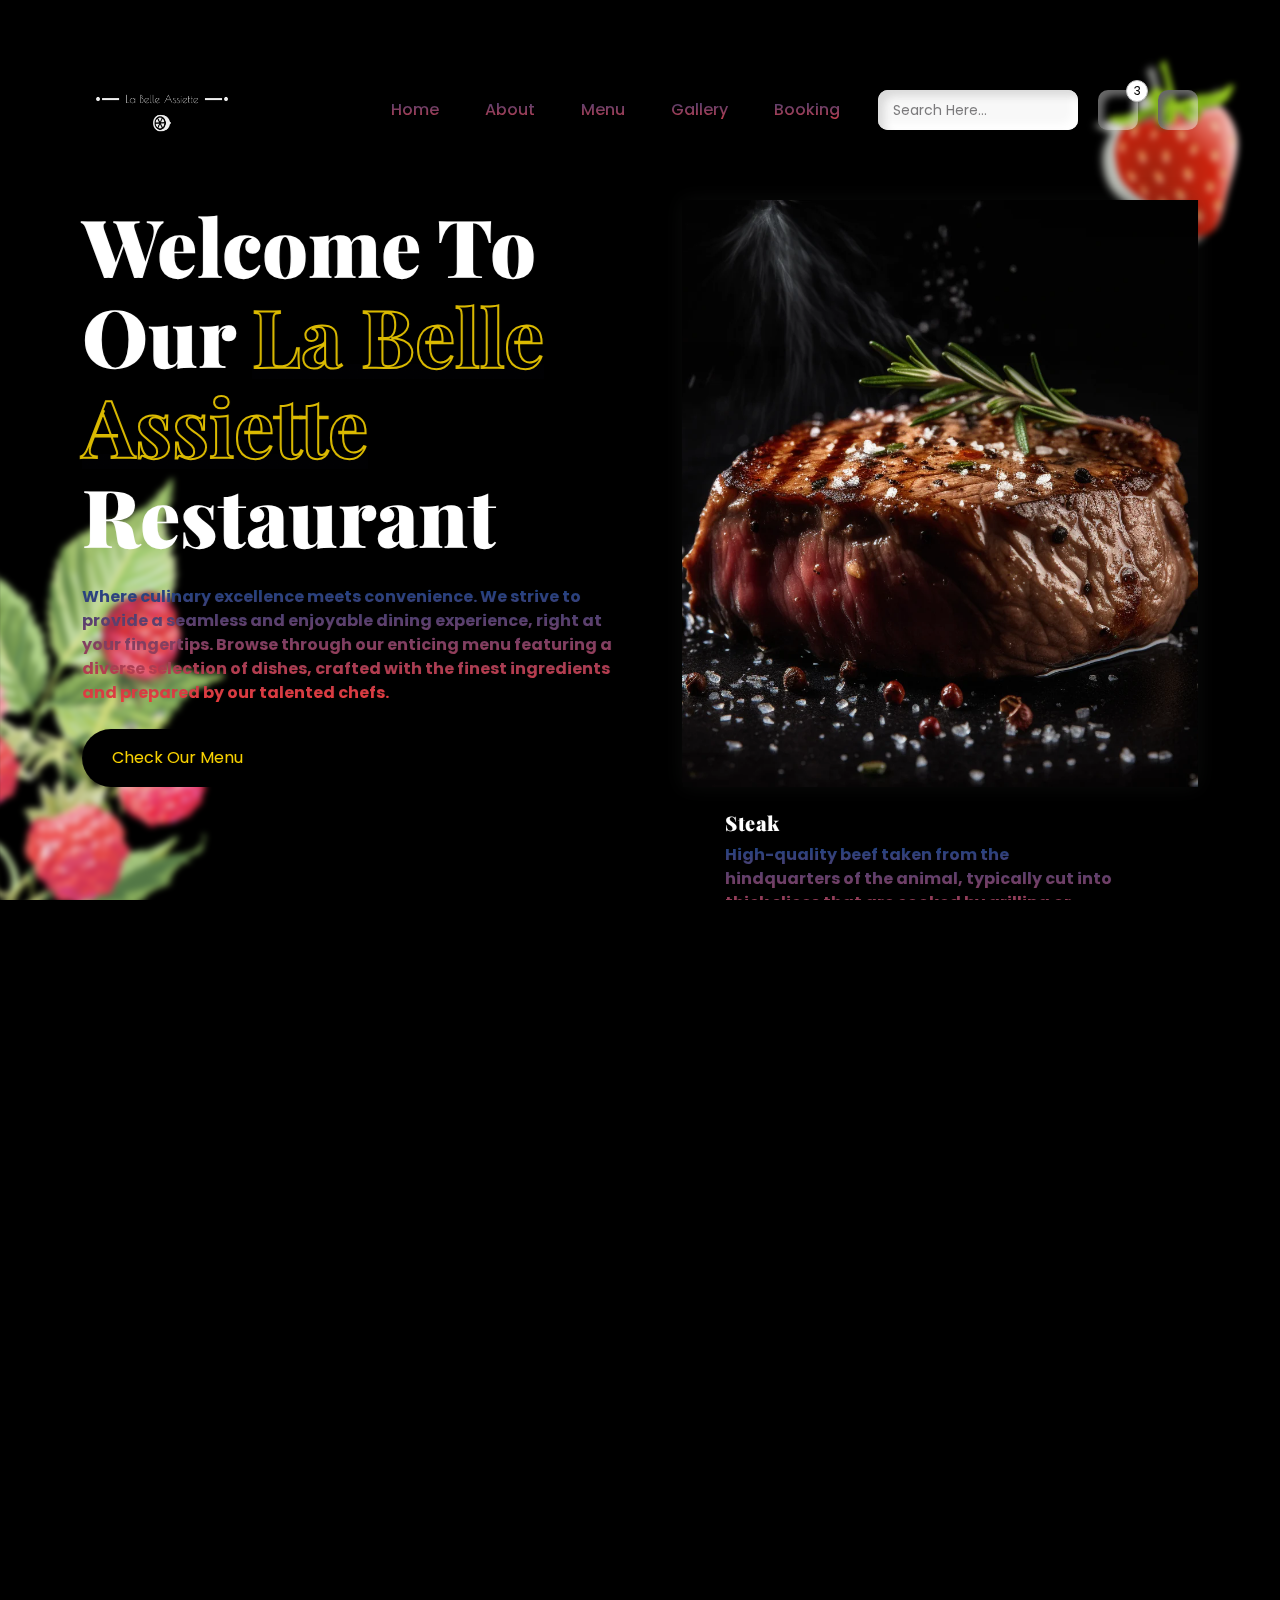
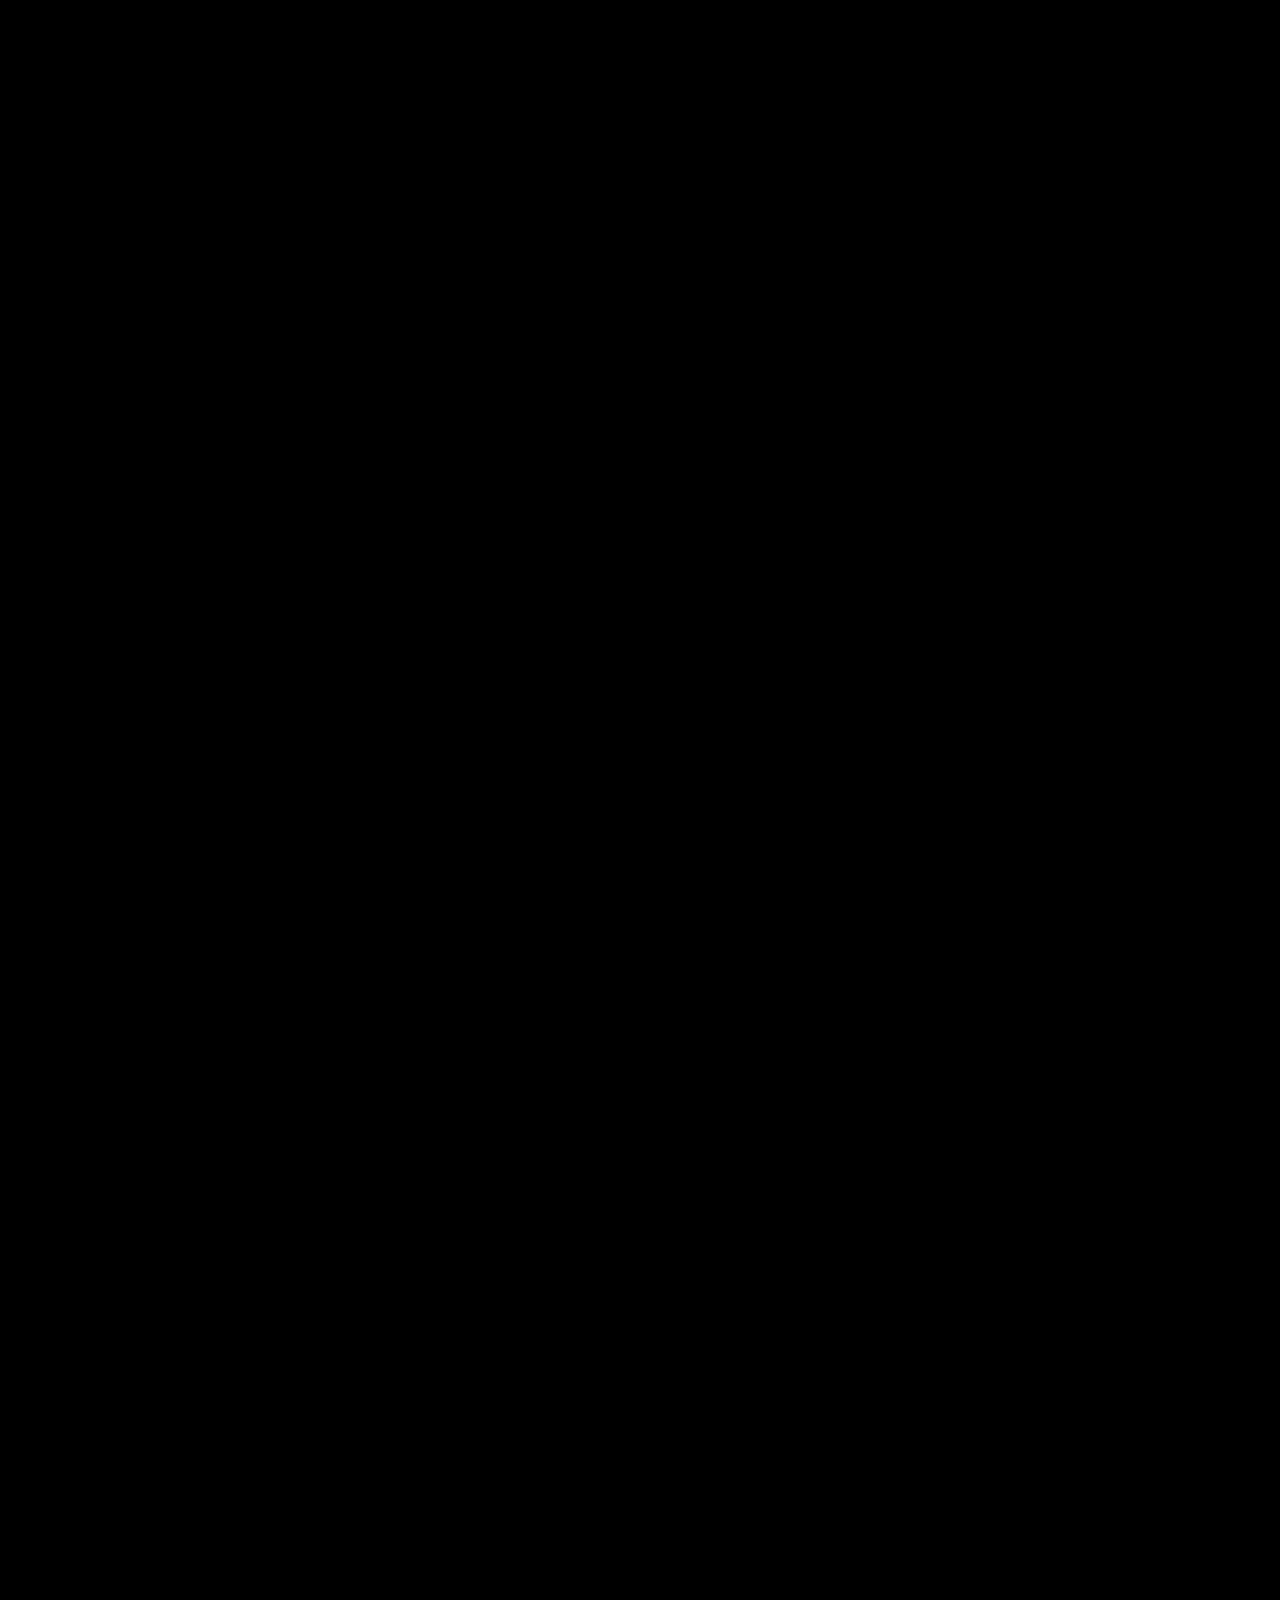
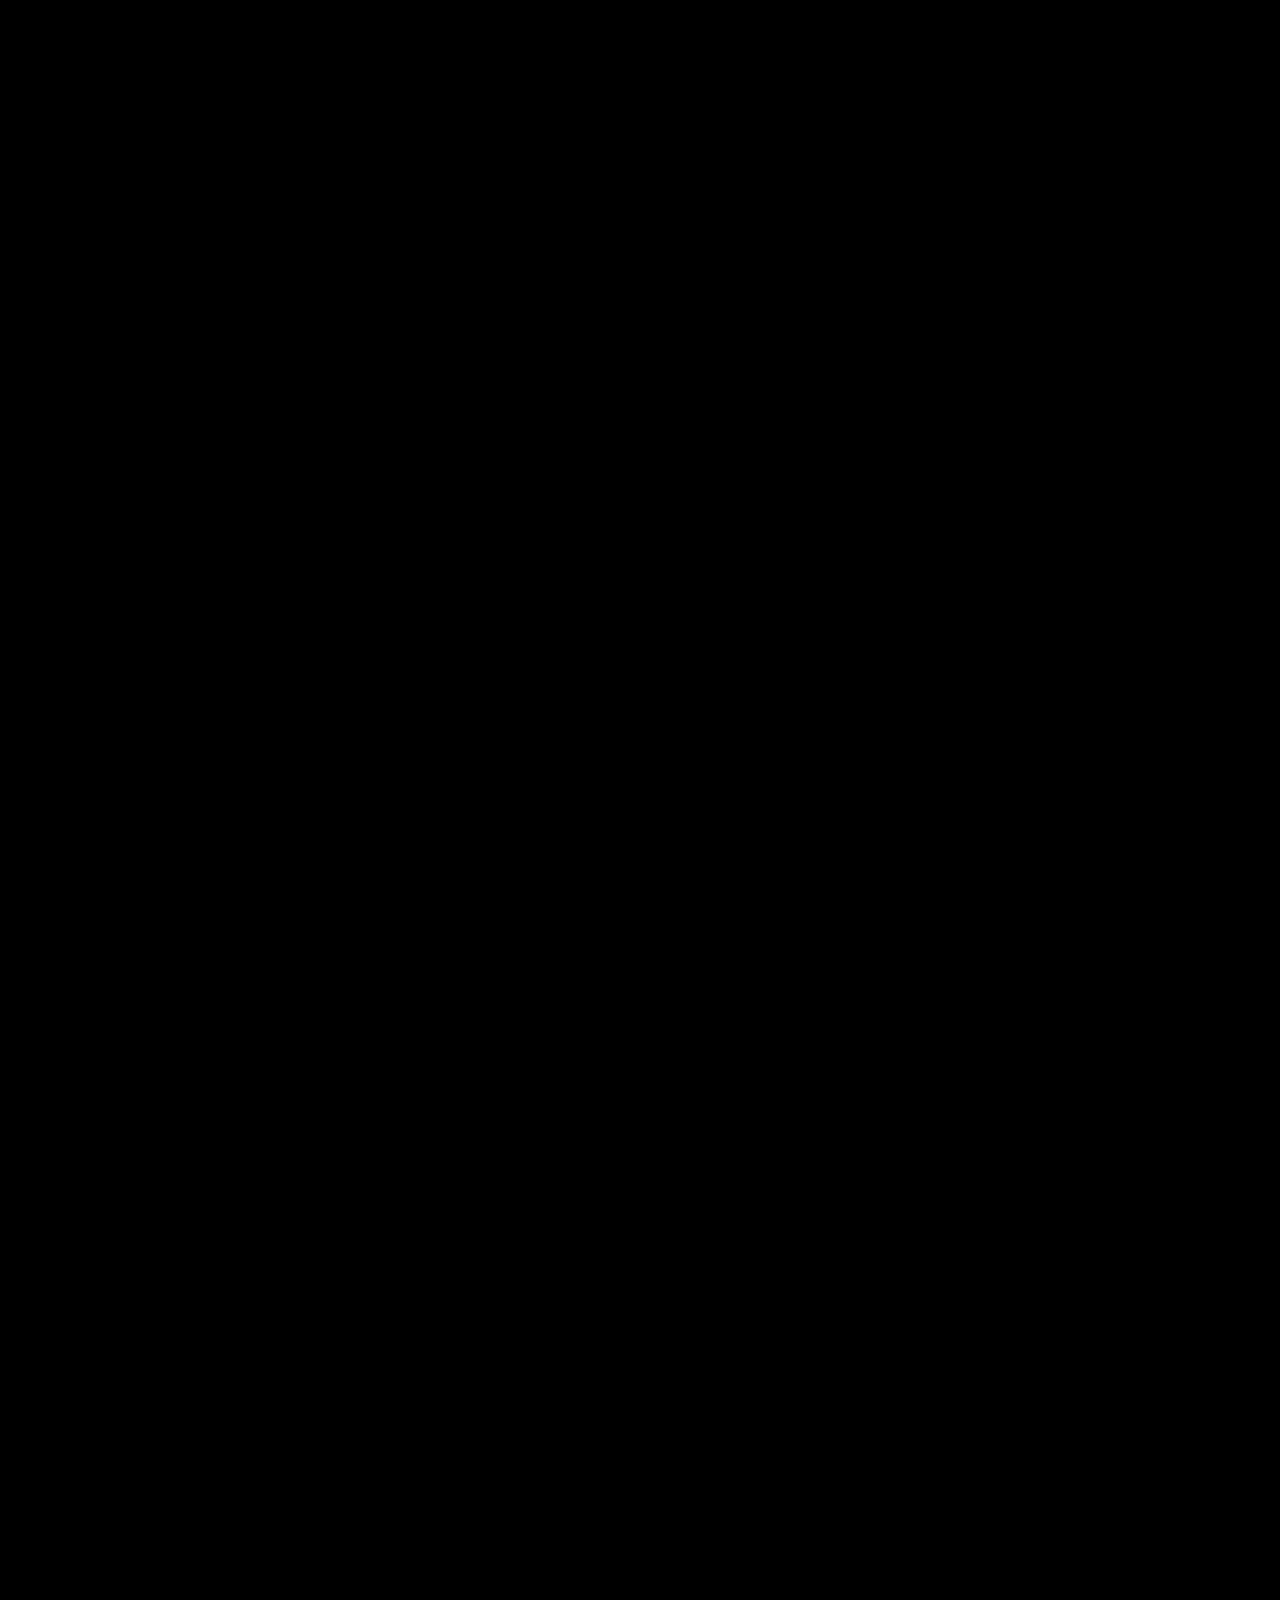
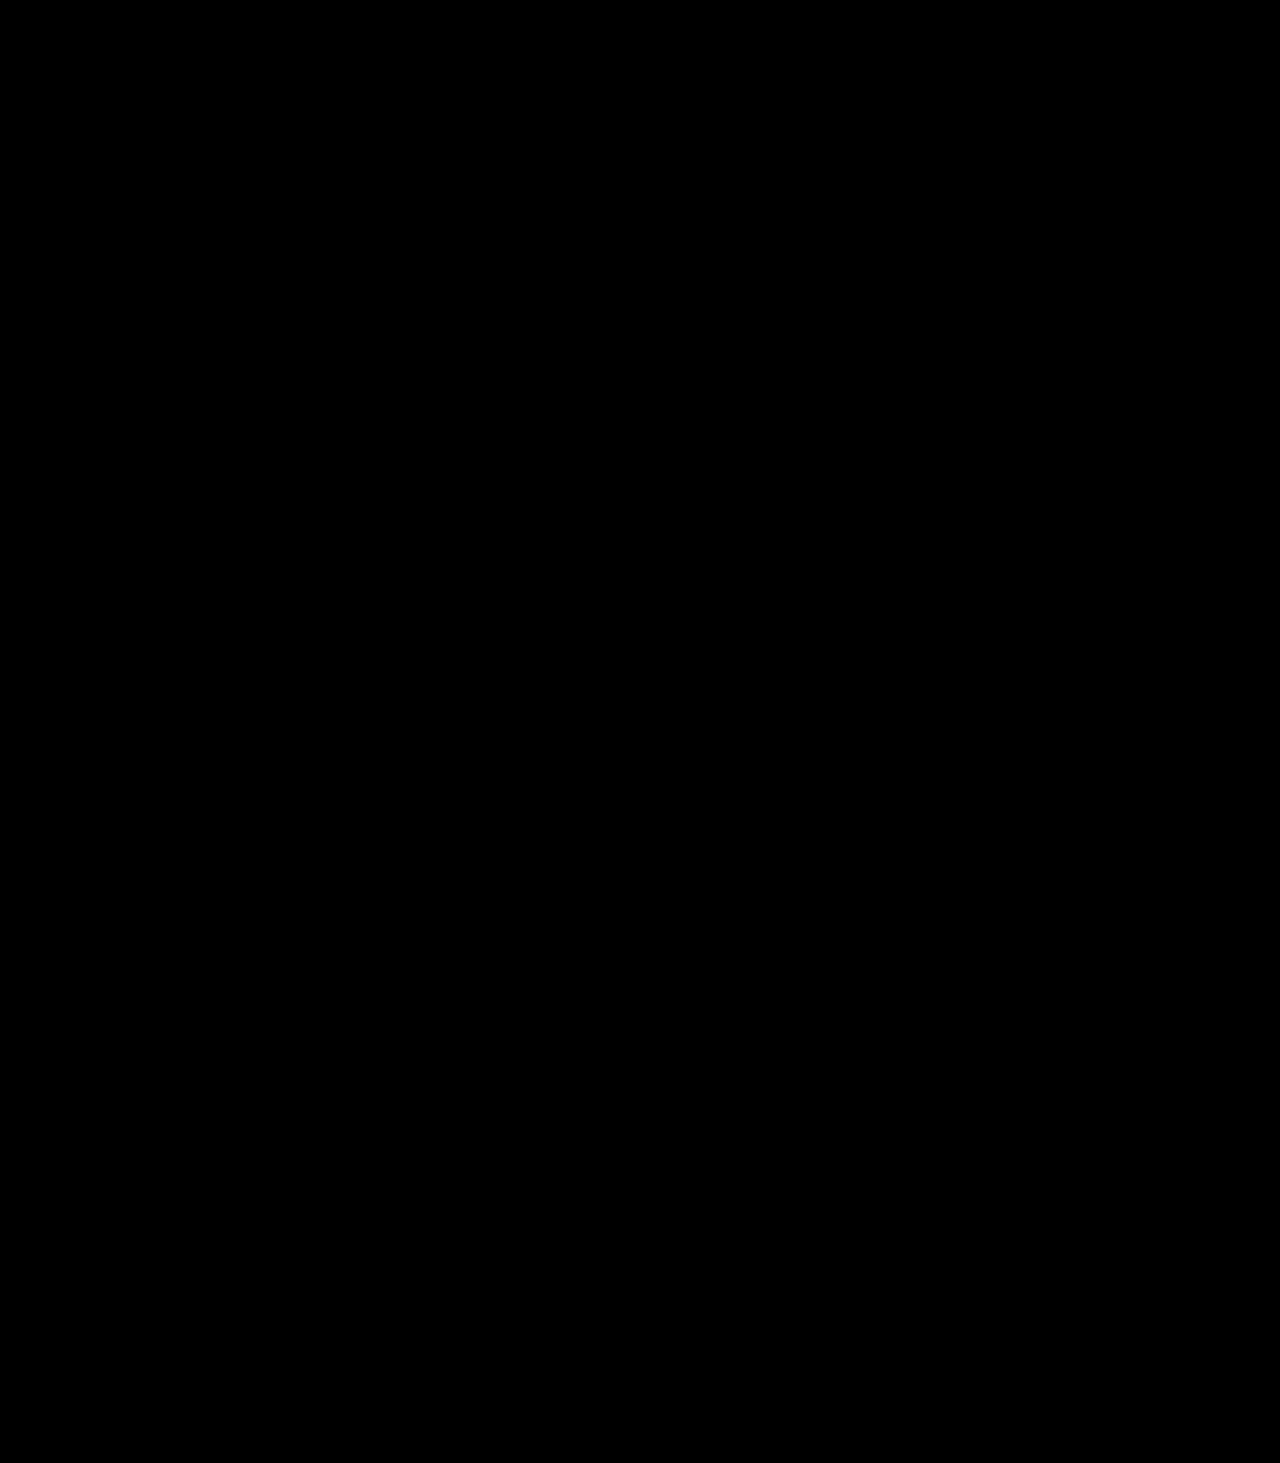
==== commit 64b33614: "Changed the spacing and modified the scrolltoTop" ====
--- a/index.html
+++ b/index.html
@@ -5,6 +5,7 @@
     <meta charset="UTF-8">
     <meta http-equiv="X-UA-Compatible" content="IE=edge">
     <meta name="viewport" content="width=device-width, initial-scale=1.0">
+    <link rel="shortcut icon" href="favicon.png" type="image/x-icon">
     <title>La Belle Assiette</title>
     <!-- for icons  -->
     <link rel="stylesheet" href="https://unicons.iconscout.com/release/v4.0.0/css/line.css">
@@ -108,8 +109,8 @@
             </section>           
 
             <section class="about-sec section" id="about">
-                <div class="container">
-                    <div class="row">
+                <div class="container mt-5 pt-5">
+                    <div class="row mt-5">
                         <div class="col-lg-12">
                             <div class="sec-title text-center mb-5">
                                 <p class="sec-sub-title mb-3">About Us</p>
@@ -141,7 +142,7 @@
 
             <section style="background-image: url(assets/images/menu-bg.png);"
                 class="our-menu section bg-dark repeat-img" id="menu">
-                <div class="sec-wp">
+                <div class="sec-wp mt-5 pt-5">
                     <div class="container">
                         <div class="row">
                             <div class="col-lg-12">
@@ -336,7 +337,7 @@
                         </div>
 
                         <div class="row" id="gallery">
-                            <div class="col-lg-10 m-auto">
+                            <div class="col-lg-10 m-auto mt-5 pt-5">
                                 <div class="book-table-img-slider" id="icon">
                                     <div class="swiper-wrapper">
                                         <a href="assets/images/bt1.jpg" data-fancybox="table-slider"
@@ -495,7 +496,7 @@
                                 </div>
                             </div>
                         </div>
-                        <button class="scrolltop"><i class="uil uil-angle-up"></i></button>
+                        <button onclick="topFunction()" class="scrolltop" id="myBtn"><span id="scrollArrow">^</span></button>
                     </div>
                 </div>
             </footer>
@@ -536,6 +537,29 @@
             <!-- <script src="assets/js/rellax-custom.js"></script> -->
             <!-- smooth scroll  -->
             <script src="assets/js/smooth-scroll.js"></script>
+
+            <script>
+                // Get the button
+                let mybutton = document.getElementById("myBtn");
+                
+                // When the user scrolls down 10px from the top of the document, show the button
+                window.onscroll = function() {scrollFunction()};
+                
+                function scrollFunction() {
+                  if (document.body.scrollTop > 10 || document.documentElement.scrollTop > 10) {
+                    mybutton.style.display = "flex";
+                  } else {
+                    mybutton.style.display = "none";
+                  }
+                }
+                
+                // When the user clicks on the button, scroll to the top of the document
+                function topFunction() {
+                  document.body.scrollTop = 0;
+                  document.documentElement.scrollTop = 0;
+                }
+            </script>
+
             <!-- custom js  -->
             <script src="main.js"></script>
 
--- a/style.css
+++ b/style.css
@@ -1307,7 +1307,7 @@
     font-weight: bold;
 }
 
-.scrolltop {
+/* .scrolltop {
     position: absolute;
     bottom: 10px;
     right: 30px;
@@ -1322,7 +1322,7 @@
     font-size: 26px;
     transition: 0.8s cubic-bezier(0.22, 0.78, 0.45, 1.02);
     border: none;
-}
+} */
 
 .scrolltop:hover {
     background:linear-gradient(rgb(255, 6, 193),yellow);
@@ -1654,4 +1654,32 @@
     .newsletter-form .form-input {
         padding: 0 30px;
     }
-}+}
+
+#myBtn {
+    display: none;
+    position: fixed;
+    right: 30px;
+    z-index: 99;
+    font-size: 18px;
+    border: none;
+    width: 50px;
+    height: 50px;
+    outline: none;
+    cursor: pointer;
+    padding: 15px;
+    border-radius: 4px;
+    border-radius: 50%;
+    background: linear-gradient(rgb(25, 0, 255),green);
+    color: white;
+    font-size: 26px;
+    transition: 0.8s cubic-bezier(0.22, 0.78, 0.45, 1.02);
+    border: none;
+    justify-content: center;
+    align-items: center;
+  }
+  
+#myBtn:hover {
+    background:linear-gradient(rgb(255, 6, 193),yellow);
+    color: black;
+}
